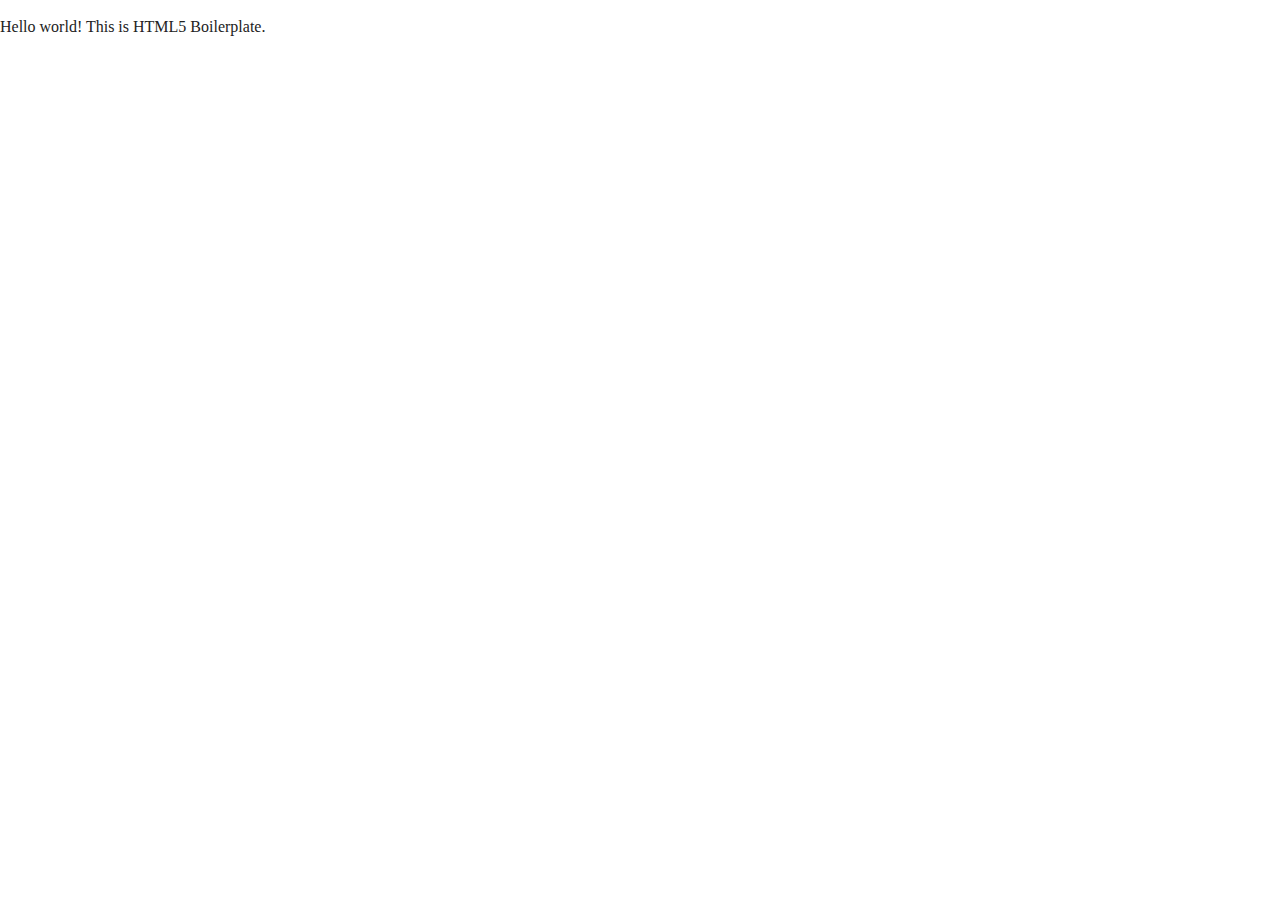
==== index.html @ 96f9c92c "Initial commit" ====
<!doctype html>
<html class="no-js" lang="">

<head>
  <meta charset="utf-8">
  <title></title>
  <meta name="description" content="">
  <meta name="viewport" content="width=device-width, initial-scale=1">

  <meta property="og:title" content="">
  <meta property="og:type" content="">
  <meta property="og:url" content="">
  <meta property="og:image" content="">

  <link rel="manifest" href="site.webmanifest">
  <link rel="apple-touch-icon" href="icon.png">
  <!-- Place favicon.ico in the root directory -->

  <link rel="stylesheet" href="css/normalize.css">
  <link rel="stylesheet" href="css/main.css">

  <meta name="theme-color" content="#fafafa">
</head>

<body>

  <!-- Add your site or application content here -->
  <p>Hello world! This is HTML5 Boilerplate.</p>
  <script src="js/vendor/modernizr-3.11.2.min.js"></script>
  <script src="js/plugins.js"></script>
  <script src="js/main.js"></script>

  <!-- Google Analytics: change UA-XXXXX-Y to be your site's ID. -->
  <script>
    window.ga = function () { ga.q.push(arguments) }; ga.q = []; ga.l = +new Date;
    ga('create', 'UA-XXXXX-Y', 'auto'); ga('set', 'anonymizeIp', true); ga('set', 'transport', 'beacon'); ga('send', 'pageview')
  </script>
  <script src="https://www.google-analytics.com/analytics.js" async></script>
</body>

</html>
---- css/main.css ----
/*! HTML5 Boilerplate v8.0.0 | MIT License | https://html5boilerplate.com/ */

/* main.css 2.1.0 | MIT License | https://github.com/h5bp/main.css#readme */
/*
 * What follows is the result of much research on cross-browser styling.
 * Credit left inline and big thanks to Nicolas Gallagher, Jonathan Neal,
 * Kroc Camen, and the H5BP dev community and team.
 */

/* ==========================================================================
   Base styles: opinionated defaults
   ========================================================================== */

html {
  color: #222;
  font-size: 1em;
  line-height: 1.4;
}

/*
 * Remove text-shadow in selection highlight:
 * https://twitter.com/miketaylr/status/12228805301
 *
 * Vendor-prefixed and regular ::selection selectors cannot be combined:
 * https://stackoverflow.com/a/16982510/7133471
 *
 * Customize the background color to match your design.
 */

::-moz-selection {
  background: #b3d4fc;
  text-shadow: none;
}

::selection {
  background: #b3d4fc;
  text-shadow: none;
}

/*
 * A better looking default horizontal rule
 */

hr {
  display: block;
  height: 1px;
  border: 0;
  border-top: 1px solid #ccc;
  margin: 1em 0;
  padding: 0;
}

/*
 * Remove the gap between audio, canvas, iframes,
 * images, videos and the bottom of their containers:
 * https://github.com/h5bp/html5-boilerplate/issues/440
 */

audio,
canvas,
iframe,
img,
svg,
video {
  vertical-align: middle;
}

/*
 * Remove default fieldset styles.
 */

fieldset {
  border: 0;
  margin: 0;
  padding: 0;
}

/*
 * Allow only vertical resizing of textareas.
 */

textarea {
  resize: vertical;
}

/* ==========================================================================
   Author's custom styles
   ========================================================================== */

/* ==========================================================================
   Helper classes
   ========================================================================== */

/*
 * Hide visually and from screen readers
 */

.hidden,
[hidden] {
  display: none !important;
}

/*
 * Hide only visually, but have it available for screen readers:
 * https://snook.ca/archives/html_and_css/hiding-content-for-accessibility
 *
 * 1. For long content, line feeds are not interpreted as spaces and small width
 *    causes content to wrap 1 word per line:
 *    https://medium.com/@jessebeach/beware-smushed-off-screen-accessible-text-5952a4c2cbfe
 */

.sr-only {
  border: 0;
  clip: rect(0, 0, 0, 0);
  height: 1px;
  margin: -1px;
  overflow: hidden;
  padding: 0;
  position: absolute;
  white-space: nowrap;
  width: 1px;
  /* 1 */
}

/*
 * Extends the .sr-only class to allow the element
 * to be focusable when navigated to via the keyboard:
 * https://www.drupal.org/node/897638
 */

.sr-only.focusable:active,
.sr-only.focusable:focus {
  clip: auto;
  height: auto;
  margin: 0;
  overflow: visible;
  position: static;
  white-space: inherit;
  width: auto;
}

/*
 * Hide visually and from screen readers, but maintain layout
 */

.invisible {
  visibility: hidden;
}

/*
 * Clearfix: contain floats
 *
 * For modern browsers
 * 1. The space content is one way to avoid an Opera bug when the
 *    `contenteditable` attribute is included anywhere else in the document.
 *    Otherwise it causes space to appear at the top and bottom of elements
 *    that receive the `clearfix` class.
 * 2. The use of `table` rather than `block` is only necessary if using
 *    `:before` to contain the top-margins of child elements.
 */

.clearfix::before,
.clearfix::after {
  content: " ";
  display: table;
}

.clearfix::after {
  clear: both;
}

/* ==========================================================================
   EXAMPLE Media Queries for Responsive Design.
   These examples override the primary ('mobile first') styles.
   Modify as content requires.
   ========================================================================== */

@media only screen and (min-width: 35em) {
  /* Style adjustments for viewports that meet the condition */
}

@media print,
  (-webkit-min-device-pixel-ratio: 1.25),
  (min-resolution: 1.25dppx),
  (min-resolution: 120dpi) {
  /* Style adjustments for high resolution devices */
}

/* ==========================================================================
   Print styles.
   Inlined to avoid the additional HTTP request:
   https://www.phpied.com/delay-loading-your-print-css/
   ========================================================================== */

@media print {
  *,
  *::before,
  *::after {
    background: #fff !important;
    color: #000 !important;
    /* Black prints faster */
    box-shadow: none !important;
    text-shadow: none !important;
  }

  a,
  a:visited {
    text-decoration: underline;
  }

  a[href]::after {
    content: " (" attr(href) ")";
  }

  abbr[title]::after {
    content: " (" attr(title) ")";
  }

  /*
   * Don't show links that are fragment identifiers,
   * or use the `javascript:` pseudo protocol
   */
  a[href^="#"]::after,
  a[href^="javascript:"]::after {
    content: "";
  }

  pre {
    white-space: pre-wrap !important;
  }

  pre,
  blockquote {
    border: 1px solid #999;
    page-break-inside: avoid;
  }

  /*
   * Printing Tables:
   * https://web.archive.org/web/20180815150934/http://css-discuss.incutio.com/wiki/Printing_Tables
   */
  thead {
    display: table-header-group;
  }

  tr,
  img {
    page-break-inside: avoid;
  }

  p,
  h2,
  h3 {
    orphans: 3;
    widows: 3;
  }

  h2,
  h3 {
    page-break-after: avoid;
  }
}
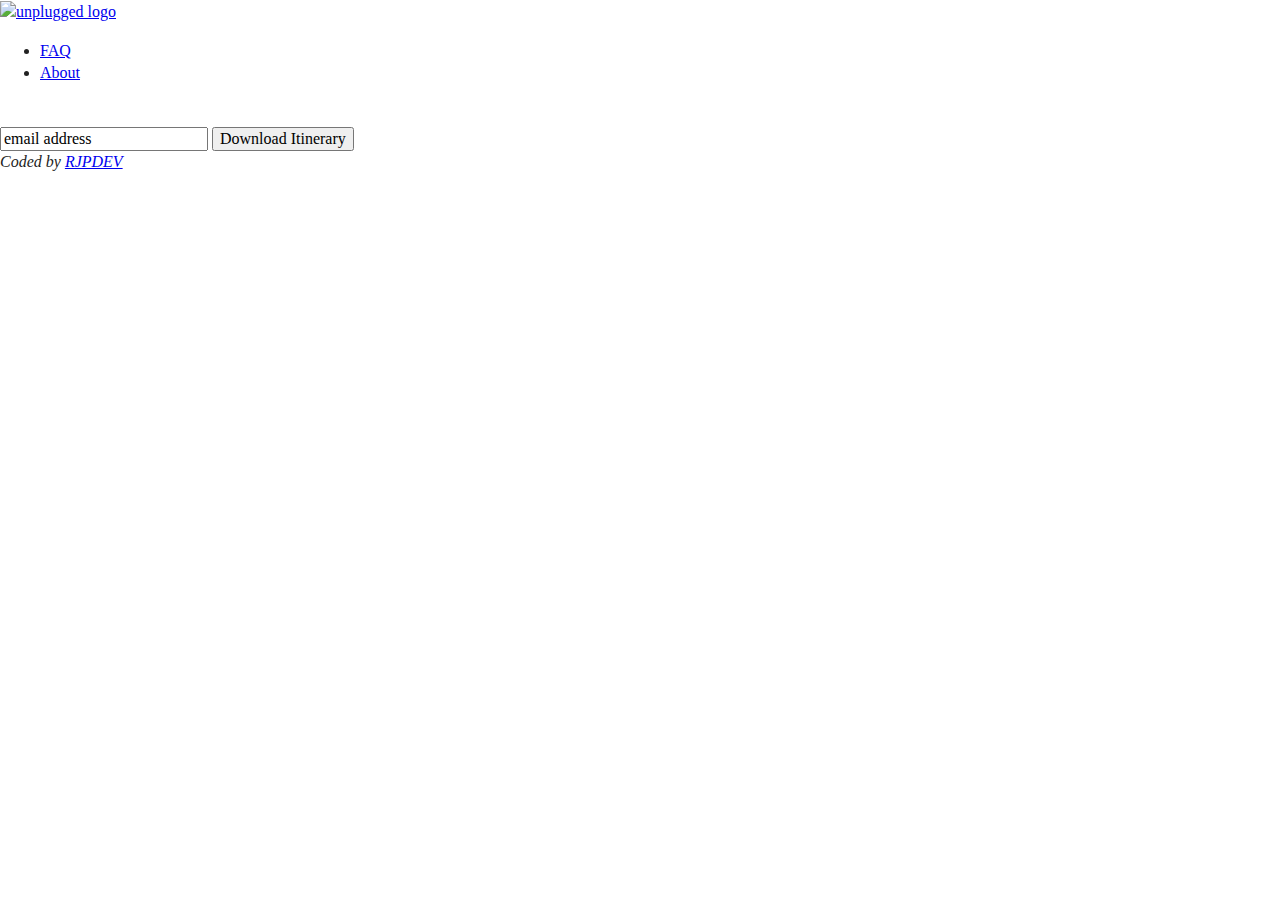
==== commit bd7a05fd: "Added header and footer to index.html files" ====
--- a/index.html
+++ b/index.html
@@ -3,7 +3,7 @@
 
 <head>
   <meta charset="utf-8">
-  <title></title>
+  <title>Unplugged | RJPDEV</title>
   <meta name="description" content="">
   <meta name="viewport" content="width=device-width, initial-scale=1">
 
@@ -24,8 +24,65 @@
 
 <body>
 
-  <!-- Add your site or application content here -->
-  <p>Hello world! This is HTML5 Boilerplate.</p>
+<!-- HEADER -->
+<header>
+    <div class="content-wrapper">
+        <a href="#"><img src="" alt="unplugged logo"></a>
+        <div class="header-divider"></div>
+        <nav>
+             <ul>
+                 <li><a href="faq/index.html" target="_blank">FAQ</a></li>
+                 <li><a href="about/index.html" target="_blank">About</a></li>
+             </ul>
+        </nav>
+    </div>
+</header>
+
+<!--MAIN CONTENT-->
+
+<section>
+  <h2></h2>
+  <img src="" alt="">
+
+  <div class="signup-form">
+    <input type="text" name="name" value="email address">
+    <input type="button" value="Download Itinerary">
+  </div>
+
+</section>
+
+
+
+
+
+<!-- FOOTER -->
+  <footer>
+      <div class="content-wrapper">
+          <div class="footer-content">
+            <div class="contact">
+                <address>
+                  Coded by <a href="mailto:rprnc082@gmail.com">RJPDEV</a>
+                </address>
+            </div>  
+            <div class="social">
+                  <div class="social-icons">
+                      <p><a href="https://github.com/rprnc" target="_blank"></a></p>
+                      <p><a href="https://www.linkedin.com/in/rob-prince-9221981b6/" target="_blank"></a></p>
+                      <!-- other social links here --> 
+                  </div>
+            </div>
+              
+          </div> <!-- footer content ends --> 
+      </div> <!--footer content-wrapper ends-->
+      
+      <div class="copyright"> 
+      </div> 
+  </footer>
+
+
+
+
+
   <script src="js/vendor/modernizr-3.11.2.min.js"></script>
   <script src="js/plugins.js"></script>
   <script src="js/main.js"></script>
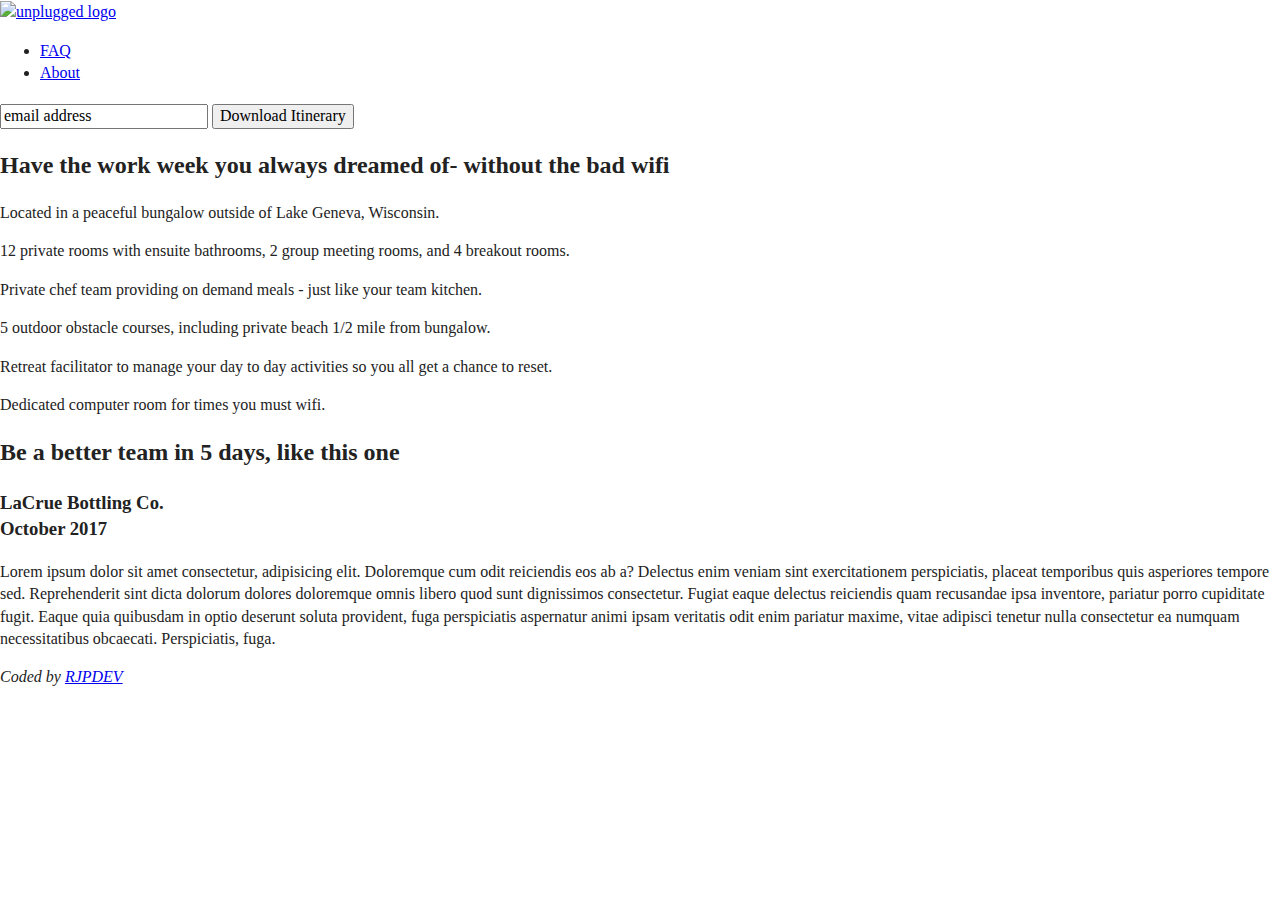
==== commit 1a88ed9d: "homepage html coded" ====
--- a/index.html
+++ b/index.html
@@ -40,20 +40,56 @@
 
 <!--MAIN CONTENT-->
 
-<section>
-  <h2></h2>
-  <img src="" alt="">
+  <section class="hero-area">
+    <h2></h2>
+  </section>
 
-  <div class="signup-form">
-    <input type="text" name="name" value="email address">
-    <input type="button" value="Download Itinerary">
-  </div>
+  <aside class="form">
+      <input type="text" name="name" value="email address">
+      <input class="form-description" type="button" value="Download Itinerary">
+  </aside>
 
-</section>
+  <h2>Have the work week you always dreamed of- without the bad wifi</h2>
 
+  <section class="features">
+      <div class="content-wrapper">
+          <article class="features-item">
+              <p class="fontawesome-icon"></p>
+              <p class="features-item-description">Located in a peaceful bungalow outside of Lake Geneva, Wisconsin.</p>
+          </article>
+          <article class="features-item">
+              <p class="fontawesome-icon"></p>
+              <p class="features-item-description">12 private rooms with ensuite bathrooms, 2 group meeting rooms, and 4 breakout rooms.</p>
+          </article>
+          <article class="features-item">
+              <p class="fontawesome-icon"></p>
+              <p class="features-item-description">Private chef team providing on demand meals - just like your team kitchen.</p>
+          </article>
+          <article class="features-item">
+              <p class="fontawesome-icon"></p>
+              <p class="features-item-description">5 outdoor obstacle courses, including private beach 1/2 mile from bungalow.</p>
+          </article>
+          <article class="features-item">
+              <p class="fontawesome-icon"></p>
+              <p class="features-item-description">Retreat facilitator to manage your day to day activities so you all get a chance to reset.</p>
+          </article>
+          <article class="features-item">
+              <p class="fontawesome-icon"></p>
+              <p class="features-item-description">Dedicated computer room for times you must wifi.</p>
+          </article>
+      </div>
+  </section>
 
+  <h2>Be a better team in 5 days, like this one</h2>
 
-
+  <section class="reviews">
+      <div class="content-wrapper">
+          <article>
+              <h3 class="review-item-heading">LaCrue Bottling Co.<br>October 2017</h3>
+                  <p class="review-item-description">Lorem ipsum dolor sit amet consectetur, adipisicing elit. Doloremque cum odit reiciendis eos ab a? Delectus enim veniam sint exercitationem perspiciatis, placeat temporibus quis asperiores tempore sed. Reprehenderit sint dicta dolorum dolores doloremque omnis libero quod sunt dignissimos consectetur. Fugiat eaque delectus reiciendis quam recusandae ipsa inventore, pariatur porro cupiditate fugit. Eaque quia quibusdam in optio deserunt soluta provident, fuga perspiciatis aspernatur animi ipsam veritatis odit enim pariatur maxime, vitae adipisci tenetur nulla consectetur ea numquam necessitatibus obcaecati. Perspiciatis, fuga.</p>
+          </article>
+      </div>
+  </section>
 
 <!-- FOOTER -->
   <footer>
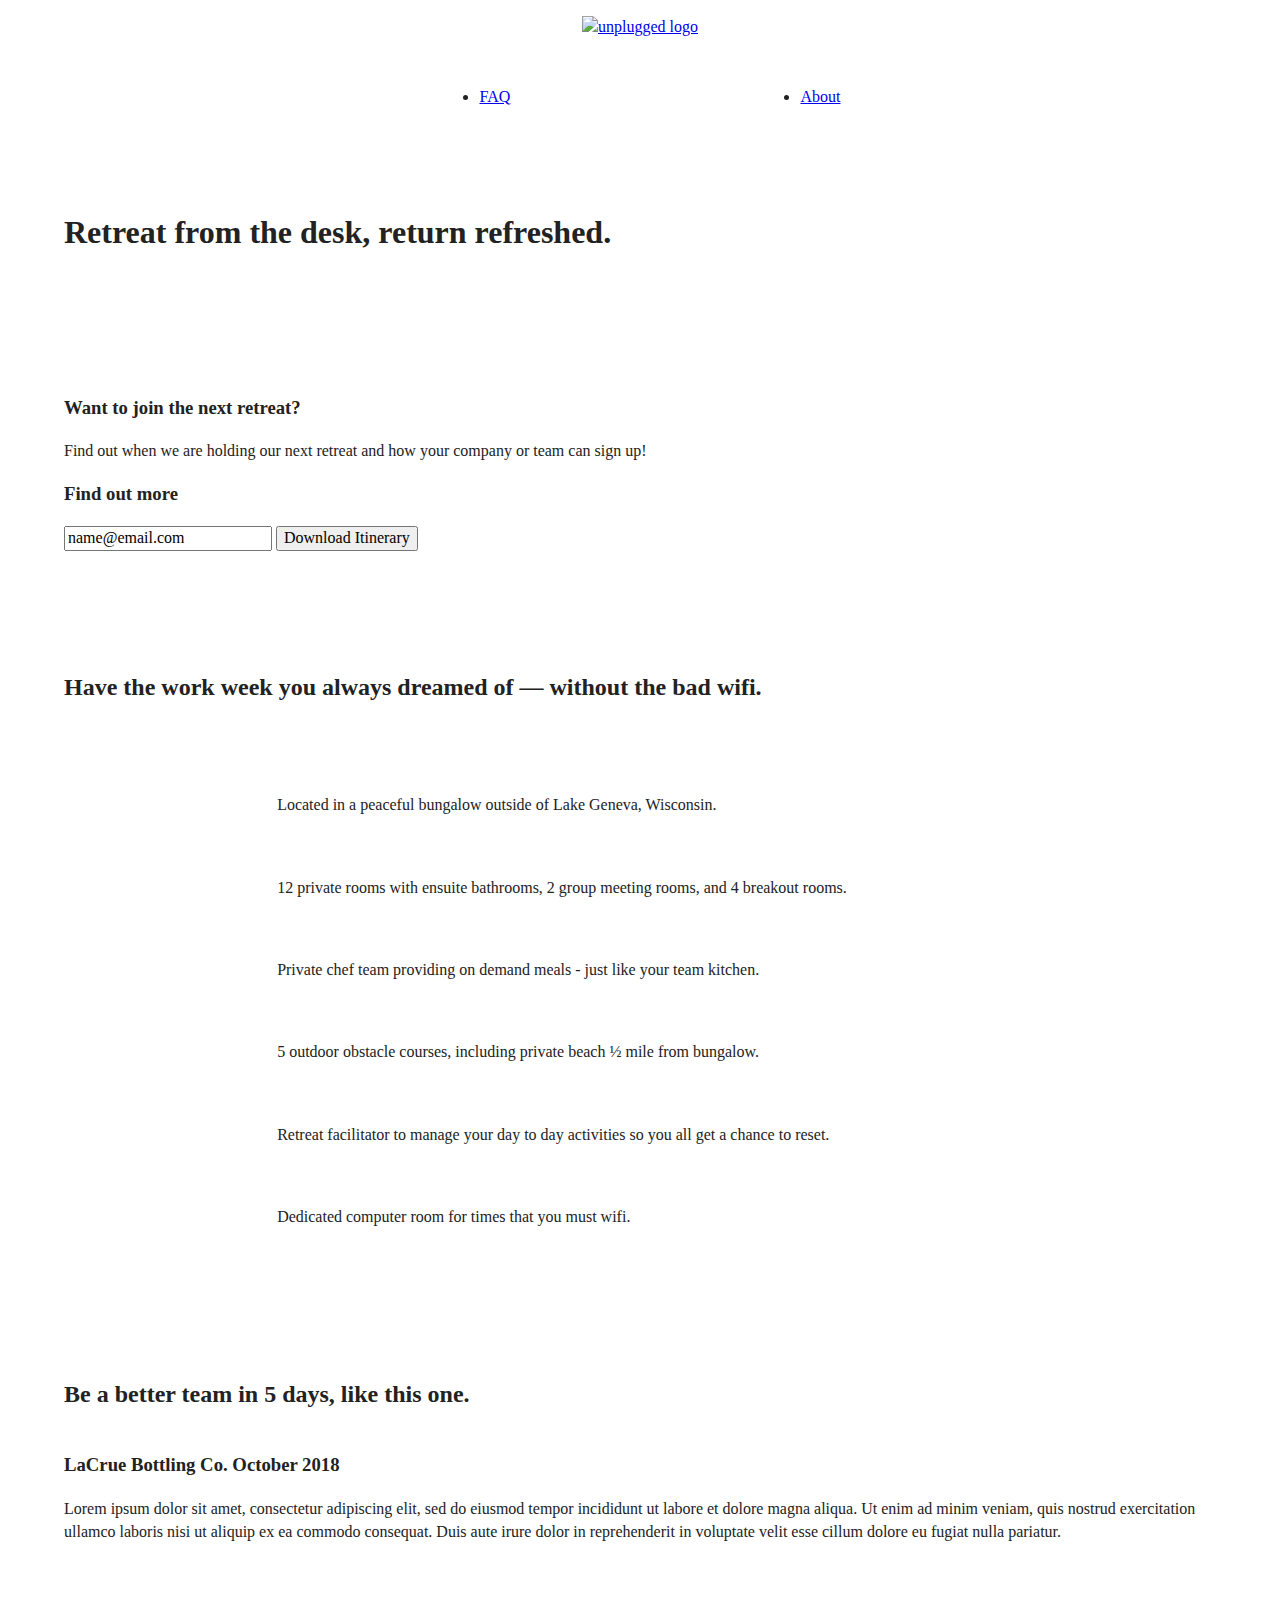
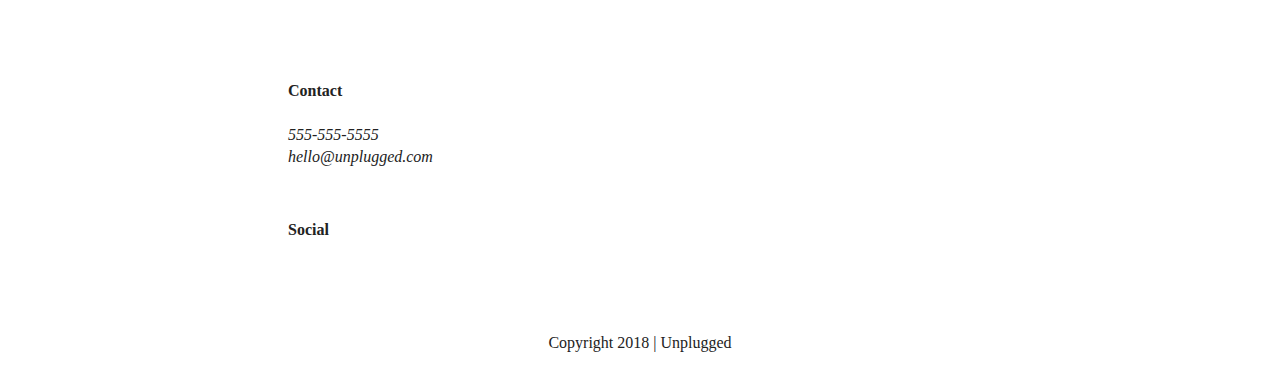
==== commit 3f4a8a25: "html and css done" ====
--- a/index.html
+++ b/index.html
@@ -3,14 +3,10 @@
 
 <head>
   <meta charset="utf-8">
-  <title>Unplugged | RJPDEV</title>
+  <meta http-equiv="x-ua-compatible" content="ie=edge">
+  <title>Unplugged Retreat</title>
   <meta name="description" content="">
-  <meta name="viewport" content="width=device-width, initial-scale=1">
-
-  <meta property="og:title" content="">
-  <meta property="og:type" content="">
-  <meta property="og:url" content="">
-  <meta property="og:image" content="">
+  <meta name="viewport" content="width=device-width, initial-scale=1, shrink-to-fit=no">
 
   <link rel="manifest" href="site.webmanifest">
   <link rel="apple-touch-icon" href="icon.png">
@@ -18,117 +14,178 @@
 
   <link rel="stylesheet" href="css/normalize.css">
   <link rel="stylesheet" href="css/main.css">
-
-  <meta name="theme-color" content="#fafafa">
 </head>
 
 <body>
+  <!--[if lte IE 9]>
+    <p class="browserupgrade">You are using an <strong>outdated</strong> browser. Please <a href="https://browsehappy.com/">upgrade your browser</a> to improve your experience and security.</p>
+  <![endif]-->
 
-<!-- HEADER -->
-<header>
+  <!-- Add your site or application content here -->
+  <header>
     <div class="content-wrapper">
-        <a href="#"><img src="" alt="unplugged logo"></a>
-        <div class="header-divider"></div>
-        <nav>
-             <ul>
-                 <li><a href="faq/index.html" target="_blank">FAQ</a></li>
-                 <li><a href="about/index.html" target="_blank">About</a></li>
-             </ul>
-        </nav>
+      <a href="#">
+        <img src="" alt="unplugged logo">
+      </a>
+      <div class="header-divider"></div>
+      <nav>
+        <ul>
+          <li><a href="faq/index.html" target="_blank">FAQ</a></li>
+          <li><a href="about/index.html" target="_blank">About</a></li>
+        </ul>
+      </nav>
     </div>
-</header>
+  </header>
 
-<!--MAIN CONTENT-->
+  <main>
 
-  <section class="hero-area">
-    <h2></h2>
-  </section>
+    <section class="hero-area">
+      <div class="content-wrapper">
+        <h1>Retreat from the desk, return refreshed.</h1>
+      </div>
+    </section>
 
-  <aside class="form">
-      <input type="text" name="name" value="email address">
-      <input class="form-description" type="button" value="Download Itinerary">
-  </aside>
+    <aside>
+      <div class="content-wrapper">
+        <div class="form-description">
+          <h3>Want to join the next retreat?</h3>
+          <p>
+            Find out when we are holding our next retreat and how your company or team can sign up!
+          </p>
+        </div>
+        <div class="form">
+          <h3>Find out more</h3>
+          <input type="text" name="name" value="name@email.com">
+          <input type="button" value="Download Itinerary">
+        </div>
+      </div> <!-- aside content wrapper ends -->
+    </aside>
 
-  <h2>Have the work week you always dreamed of- without the bad wifi</h2>
+    <section class="features">
+      <div class="content-wrapper">
+        <h2>Have the work week you always dreamed of — without the bad wifi.</h2>
+        <div class="features-items">
+          <article>
+            <p class="fontawesome-icon">
+            </p>
+            <p class="features-item-description">
+              Located in a peaceful bungalow outside of Lake Geneva, Wisconsin.
+            </p>
+          </article>
+          <article>
+            <p class="fontawesome-icon">
+            </p>
+            <p class="features-item-description">
+              12 private rooms with ensuite bathrooms, 2 group meeting rooms, and 4 breakout rooms.
+            </p>
+          </article>
+          <article>
+            <p class="fontawesome-icon">
+            </p>
+            <p class="features-item-description">
+              Private chef team providing on demand meals - just like your team kitchen.
+            </p>
+          </article>
+          <article>
+            <p class="fontawesome-icon">
+            </p>
+            <p class="features-item-description">
+              5 outdoor obstacle courses, including private beach ½ mile from bungalow.
+            </p>
+          </article>
+          <article>
+            <p class="fontawesome-icon">
+            </p>
+            <p class="features-item-description">
+              Retreat facilitator to manage your day to day activities so you all get a chance to reset.
+            </p>
+          </article>
+          <article>
+            <p class="fontawesome-icon">
+            </p>
+            <p class="features-item-description">
+              Dedicated computer room for times that you must wifi.
+            </p>
+          </article>
+        </div>
+      </div>
+    </section>
 
-  <section class="features">
+    <section class="reviews">
       <div class="content-wrapper">
-          <article class="features-item">
-              <p class="fontawesome-icon"></p>
-              <p class="features-item-description">Located in a peaceful bungalow outside of Lake Geneva, Wisconsin.</p>
-          </article>
-          <article class="features-item">
-              <p class="fontawesome-icon"></p>
-              <p class="features-item-description">12 private rooms with ensuite bathrooms, 2 group meeting rooms, and 4 breakout rooms.</p>
-          </article>
-          <article class="features-item">
-              <p class="fontawesome-icon"></p>
-              <p class="features-item-description">Private chef team providing on demand meals - just like your team kitchen.</p>
-          </article>
-          <article class="features-item">
-              <p class="fontawesome-icon"></p>
-              <p class="features-item-description">5 outdoor obstacle courses, including private beach 1/2 mile from bungalow.</p>
-          </article>
-          <article class="features-item">
-              <p class="fontawesome-icon"></p>
-              <p class="features-item-description">Retreat facilitator to manage your day to day activities so you all get a chance to reset.</p>
-          </article>
-          <article class="features-item">
-              <p class="fontawesome-icon"></p>
-              <p class="features-item-description">Dedicated computer room for times you must wifi.</p>
-          </article>
+        <h2>Be a better team in 5 days, like this one.</h2>
+        <article>
+          <div>
+            <h3>LaCrue Bottling Co. October 2018</h3>
+            <p>
+              Lorem ipsum dolor sit amet, consectetur adipiscing elit, sed do eiusmod tempor incididunt ut labore et
+              dolore magna aliqua. Ut enim ad minim veniam, quis nostrud exercitation ullamco laboris nisi ut aliquip
+              ex ea commodo consequat. Duis aute irure dolor in reprehenderit in voluptate velit esse cillum dolore eu
+              fugiat nulla pariatur.
+            </p>
+          </div>
+        </article>
       </div>
-  </section>
+    </section>
 
-  <h2>Be a better team in 5 days, like this one</h2>
+  </main> <!-- main wrapper -->
 
-  <section class="reviews">
-      <div class="content-wrapper">
-          <article>
-              <h3 class="review-item-heading">LaCrue Bottling Co.<br>October 2017</h3>
-                  <p class="review-item-description">Lorem ipsum dolor sit amet consectetur, adipisicing elit. Doloremque cum odit reiciendis eos ab a? Delectus enim veniam sint exercitationem perspiciatis, placeat temporibus quis asperiores tempore sed. Reprehenderit sint dicta dolorum dolores doloremque omnis libero quod sunt dignissimos consectetur. Fugiat eaque delectus reiciendis quam recusandae ipsa inventore, pariatur porro cupiditate fugit. Eaque quia quibusdam in optio deserunt soluta provident, fuga perspiciatis aspernatur animi ipsam veritatis odit enim pariatur maxime, vitae adipisci tenetur nulla consectetur ea numquam necessitatibus obcaecati. Perspiciatis, fuga.</p>
-          </article>
-      </div>
-  </section>
-
-<!-- FOOTER -->
   <footer>
-      <div class="content-wrapper">
-          <div class="footer-content">
-            <div class="contact">
-                <address>
-                  Coded by <a href="mailto:rprnc082@gmail.com">RJPDEV</a>
-                </address>
-            </div>  
-            <div class="social">
-                  <div class="social-icons">
-                      <p><a href="https://github.com/rprnc" target="_blank"></a></p>
-                      <p><a href="https://www.linkedin.com/in/rob-prince-9221981b6/" target="_blank"></a></p>
-                      <!-- other social links here --> 
-                  </div>
-            </div>
-              
-          </div> <!-- footer content ends --> 
-      </div> <!--footer content-wrapper ends-->
-      
-      <div class="copyright"> 
-      </div> 
+    <div class="content-wrapper">
+      <div class="footer-content">
+        <div class="contact">
+          <h4>Contact</h4>
+          <address>
+            <p>
+              555-555-5555<br>
+              hello@unplugged.com
+            </p>
+          </address>
+        </div>
+        <div class="social">
+          <h4>Social</h4>
+          <div class="social-icons">
+            <p>
+              <a href="https://www.facebook.com/Skillcrush/" target="_blank"></a>
+            </p>
+            <p>
+              <a href="https://twitter.com/Skillcrush" target="_blank"></a>
+            </p>
+            <p>
+              <a href="https://www.instagram.com/skillcrush/" target="_blank"></a>
+            </p>
+          </div>
+        </div>
+      </div> <!-- footer content ends -->
+    </div>
+    <!--footer content-wrapper ends-->
+    <div class="copyright">
+      <p>Copyright 2018 | Unplugged</p>
+    </div>
   </footer>
 
+  <script src="js/vendor/modernizr-3.6.0.min.js"></script>
+  <script src="https://code.jquery.com/jquery-3.3.1.min.js" integrity="sha256-FgpCb/KJQlLNfOu91ta32o/NMZxltwRo8QtmkMRdAu8="
+    crossorigin="anonymous"></script>
+  <script>
+    window.jQuery || document.write('<script src="js/vendor/jquery-3.3.1.min.js"><\/script>')
 
-
-
-
-  <script src="js/vendor/modernizr-3.11.2.min.js"></script>
+  </script>
   <script src="js/plugins.js"></script>
   <script src="js/main.js"></script>
 
   <!-- Google Analytics: change UA-XXXXX-Y to be your site's ID. -->
   <script>
-    window.ga = function () { ga.q.push(arguments) }; ga.q = []; ga.l = +new Date;
-    ga('create', 'UA-XXXXX-Y', 'auto'); ga('set', 'anonymizeIp', true); ga('set', 'transport', 'beacon'); ga('send', 'pageview')
+    window.ga = function () {
+      ga.q.push(arguments)
+    };
+    ga.q = [];
+    ga.l = +new Date;
+    ga('create', 'UA-XXXXX-Y', 'auto');
+    ga('send', 'pageview')
+
   </script>
-  <script src="https://www.google-analytics.com/analytics.js" async></script>
+  <script src="https://www.google-analytics.com/analytics.js" async defer></script>
 </body>
 
 </html>
--- a/css/main.css
+++ b/css/main.css
@@ -86,6 +86,197 @@
 /* ==========================================================================
    Author's custom styles
    ========================================================================== */
+.content-wrapper {
+    width: 90%;
+    margin: 50px 0;
+}
+ 
+   /* -------------------- Base Header - Footer Styles -------------------- */
+header,
+footer {
+    display: flex;
+    justify-content: center;
+    align-items: center;
+    flex-flow: row wrap;
+}
+
+header {
+    padding: 15px 0;
+}
+
+header .content-wrapper {
+    display: flex;
+    justify-content: center;
+    align-items: center;
+    flex-flow: row wrap;
+    margin: 0;    
+}
+
+.header-divider {
+    width: 100%;
+    height: 1px;
+    margin: 10px 0 20px 0;
+}
+
+header nav {
+    display: flex;
+    justify-content: center;
+    align-items: center;
+    flex-flow: row wrap;
+    width: 60%;    
+}
+
+header nav ul {
+    display: flex;
+    justify-content: space-around;
+    width: 100%;    
+}
+
+footer {
+  flex-direction: column;
+}
+
+footer p {
+  margin: 0;
+}
+
+footer .content-wrapper {
+  width: 55%;
+  margin: 50px 0;
+}
+
+footer .contact {
+  margin-bottom: 50px;
+}
+
+footer .social-icons {
+  display: flex;
+  justify-content: space-around;
+  align-items: center;
+}
+
+footer .social-icons p {
+  display: flex;
+  justify-content: center;
+  align-items: center;
+}
+
+footer .copyright {
+  margin: 20px 0;
+}
+
+/* -------------------- Mobile Styles - Homepage -------------------- */
+
+/* Hero Area */
+
+.hero-area {
+  display: flex;
+  justify-content: center;
+  flex-flow: row wrap;
+}
+
+/* Aside */
+
+aside {
+  display: flex;
+  justify-content: center;
+  align-items: center;
+  flex-flow: row wrap;
+}
+
+/* Features */
+
+.features {
+  display: flex;
+  justify-content: center;
+  flex-flow: row wrap;
+}
+
+.features h2 {
+  margin-bottom: 60px;
+}
+
+.features article {
+  width: 63%;
+  margin: 30px 0;
+}
+
+.features .features-items {
+  display: flex;
+  justify-content: center;
+  align-items: center;
+  flex-flow: row wrap;
+}
+
+.features p {
+  margin: 0;
+}
+
+/* Reviews */
+
+.reviews {
+  display: flex;
+  justify-content: center;
+  flex-flow: row wrap;
+}
+
+.reviews h2 {
+  margin-bottom: 40px;
+}
+
+.reviews h3 {
+  width: 55%;
+  margin: 20px 0;
+}
+
+/* ==========================================================================
+   About Page
+   ========================================================================== */
+
+.mission {
+  display: flex;
+  justify-content: center;
+  align-items: center;
+  flex-flow: row wrap;
+}
+
+.contact-section {
+  display: flex;
+  justify-content: center;
+  align-items: center;
+  flex-flow: row wrap;
+}
+
+.contact-content p {
+  margin: 0;
+}
+
+/* ==========================================================================
+   FAQ Page
+   ========================================================================== */
+
+.faq {
+  display: flex;
+  justify-content: center;
+  align-items: center;
+  flex-flow: row wrap;
+}
+
+.faq .content-wrapper {
+  margin: 50px 0 0 0;
+  display: flex;
+  justify-content: center;
+  align-items: center;
+  flex-flow: row wrap;
+}
+
+.faq h2 {
+  margin-bottom: 40px;
+}
+
+.faq-content {
+  margin-bottom: 50px;
+}
 
 /* ==========================================================================
    Helper classes
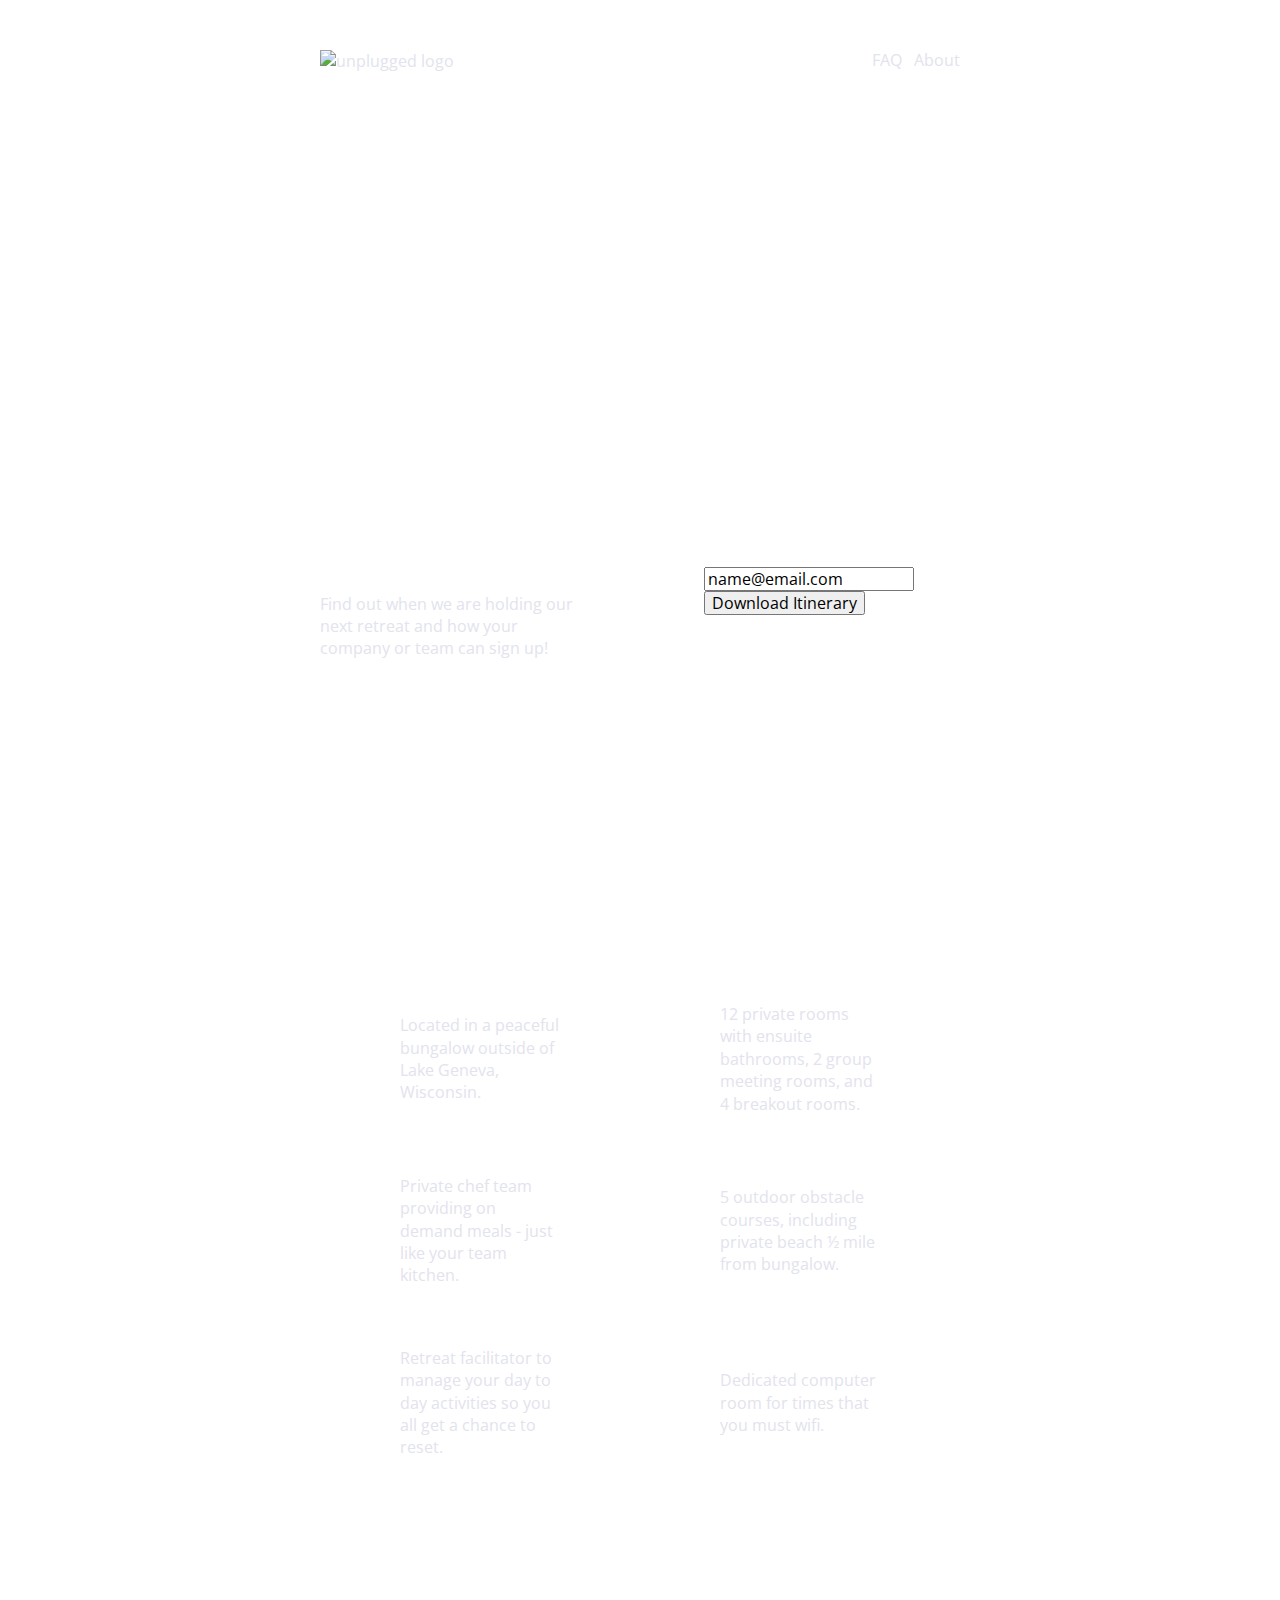
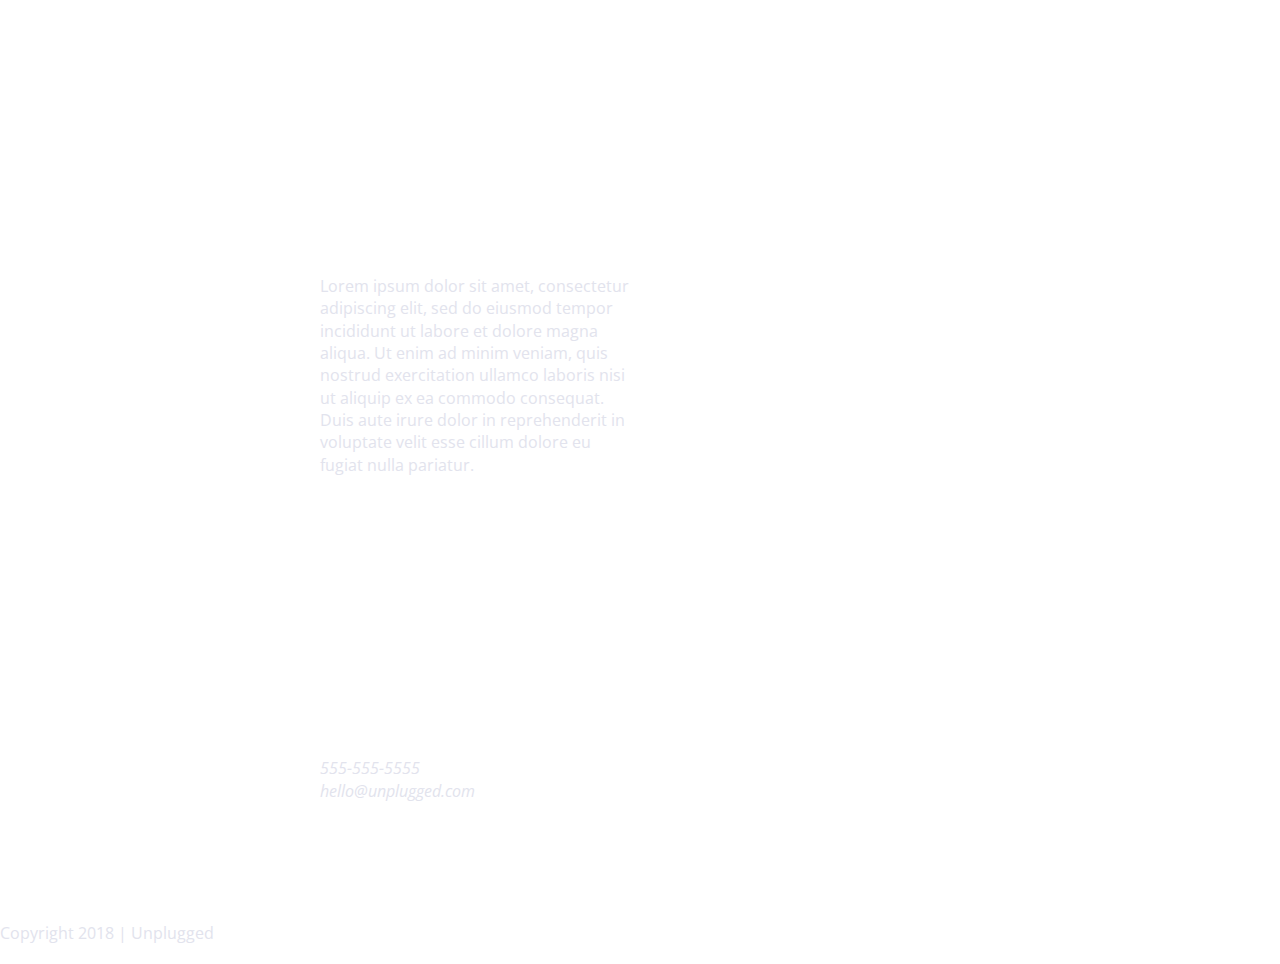
==== commit 4490eef2: "Added base styles" ====
--- a/index.html
+++ b/index.html
@@ -12,6 +12,9 @@
   <link rel="apple-touch-icon" href="icon.png">
   <!-- Place favicon.ico in the root directory -->
 
+  <!-- Google Fonts -->
+  <link href="https://fonts.googleapis.com/css?family=Open+Sans:400,700|Poppins:500,700" rel="stylesheet">
+  
   <link rel="stylesheet" href="css/normalize.css">
   <link rel="stylesheet" href="css/main.css">
 </head>
--- a/css/main.css
+++ b/css/main.css
@@ -86,12 +86,74 @@
 /* ==========================================================================
    Author's custom styles
    ========================================================================== */
+
+   /* General Styles */
+ 
+html {
+  font-size: 16px;
+}
+ 
+body {
+    font-family: 'Open Sans', sans-serif;
+    font-size: 1em;
+}
+ 
+ul, 
+ol {
+    list-style: none;
+    color: #e2e3ed;
+}
+ 
+a {
+  color: #e2e3ed;
+  text-decoration: none;
+}
+
+h1 {
+  color: #ffffff;
+}
+ 
+h2 {
+  font-family: 'Poppins', sans-serif;
+  color: #ffffff;
+}
+ 
+h3, 
+h4 {
+  font-family: 'Poppins', sans-serif;
+  color: #ffffff;
+}
+ 
+p {
+  color: #e2e3ed;
+}
+ 
+img {
+ 
+}
+ 
+figure {
+ 
+}
+ 
+address {
+  color: #e2e3ed;
+}
+ 
+.content-wrapper {
+ 
+}
+
+/* -------------------- Base Styles -------------------- */
+
 .content-wrapper {
     width: 90%;
     margin: 50px 0;
 }
- 
-   /* -------------------- Base Header - Footer Styles -------------------- */
+
+
+/* -------------------- Base Header - Footer Styles -------------------- */
+
 header,
 footer {
     display: flex;
@@ -366,15 +428,141 @@
    Modify as content requires.
    ========================================================================== */
 
-@media only screen and (min-width: 35em) {
-  /* Style adjustments for viewports that meet the condition */
-}
-
-@media print,
-  (-webkit-min-device-pixel-ratio: 1.25),
-  (min-resolution: 1.25dppx),
-  (min-resolution: 120dpi) {
-  /* Style adjustments for high resolution devices */
+@media only screen and (min-width: 768px) {
+      /* General styles */
+      .content-wrapper {
+        max-width: 640px;
+        margin: 100px 0;
+    }
+ 
+    /* Header */
+ 
+    header {
+      justify-content: space-around;
+      padding: 33px 0;
+    }
+ 
+    header .content-wrapper {
+        width: 100%;
+        justify-content: space-between;
+    }
+ 
+    header nav {
+        width: 20%;
+    }
+ 
+    header nav ul {
+        justify-content: space-between;
+    }
+ 
+    .header-divider {
+        display: none;
+    }
+ 
+    /* Hero Area */
+ 
+    /* Aside */
+    aside .content-wrapper {
+        margin: 50px 0;
+        display: flex;
+        justify-content: space-between;
+        flex-flow: row wrap;
+    }
+ 
+    aside .content-wrapper .form-description,
+    aside .content-wrapper .form {        
+        width: 40%;        
+        margin: 0;
+    }
+ 
+    /* Features */
+ 
+    .features article {
+        display: flex;
+        justify-content: center;
+        align-items: center;
+        flex-flow: column wrap;
+        flex-basis: 50%;
+    }
+ 
+    .features .features-item-description {
+        width: 50%;
+    }
+ 
+    /* Reviews */
+    .reviews article {
+        display: flex;
+        justify-content: space-between;
+    }
+    
+    .reviews article div {
+        width: 49%;        
+    }
+ 
+    /* Footer */
+    footer .content-wrapper {
+        width: 65%;
+        margin: 100px 0;
+    }
+    
+    .footer-content {
+        display: flex;
+        justify-content: space-between;
+        align-items: center;
+    }
+ 
+    footer .contact {
+        margin-bottom: 0;
+    }
+ 
+    footer .copyright {
+        width: 100%;
+    }
+
+
+/* ==========================================================================
+   About Page
+   ========================================================================== */
+ 
+   .mission-content {
+    display: flex;
+    justify-content: space-between;
+    align-items: center;
+    padding-top: 20px;
+}
+
+.mission-content p {
+    width: 45%;
+}
+
+.contact-section .content-wrapper h2 {
+    width: 80%;
+}
+
+.contact-content {
+    display: flex;
+    justify-content: space-between;
+    align-items: flex-start;
+}
+
+/* ==========================================================================
+   FAQ Page
+   ========================================================================== */
+   .faq .content-wrapper {
+    justify-content: space-between;
+}
+
+.faq-content {
+    flex-basis: 45%;
+}
+
+.faq h2 {
+    width: 100%;
+}
+}
+
+@media only screen and (min-width: 1200px) {
+  /*Desktop styles here*/
 }
 
 /* ==========================================================================
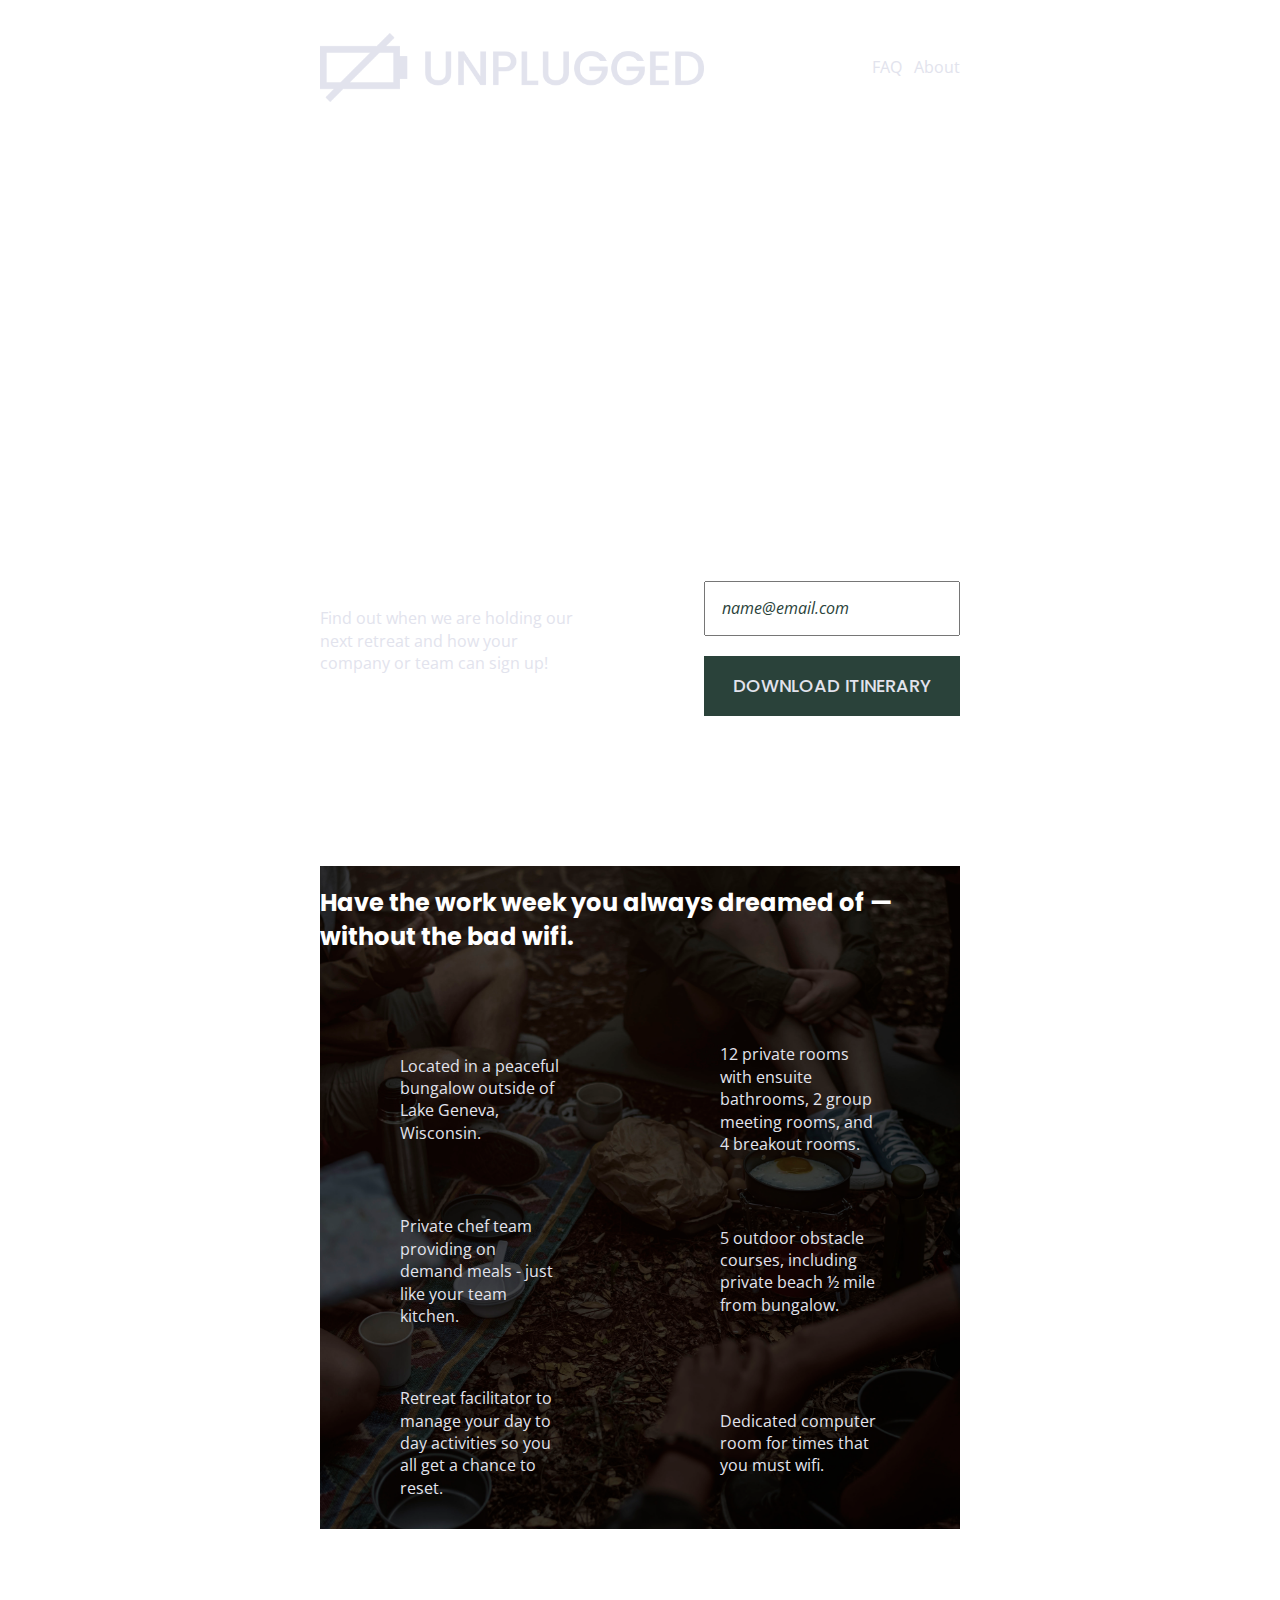
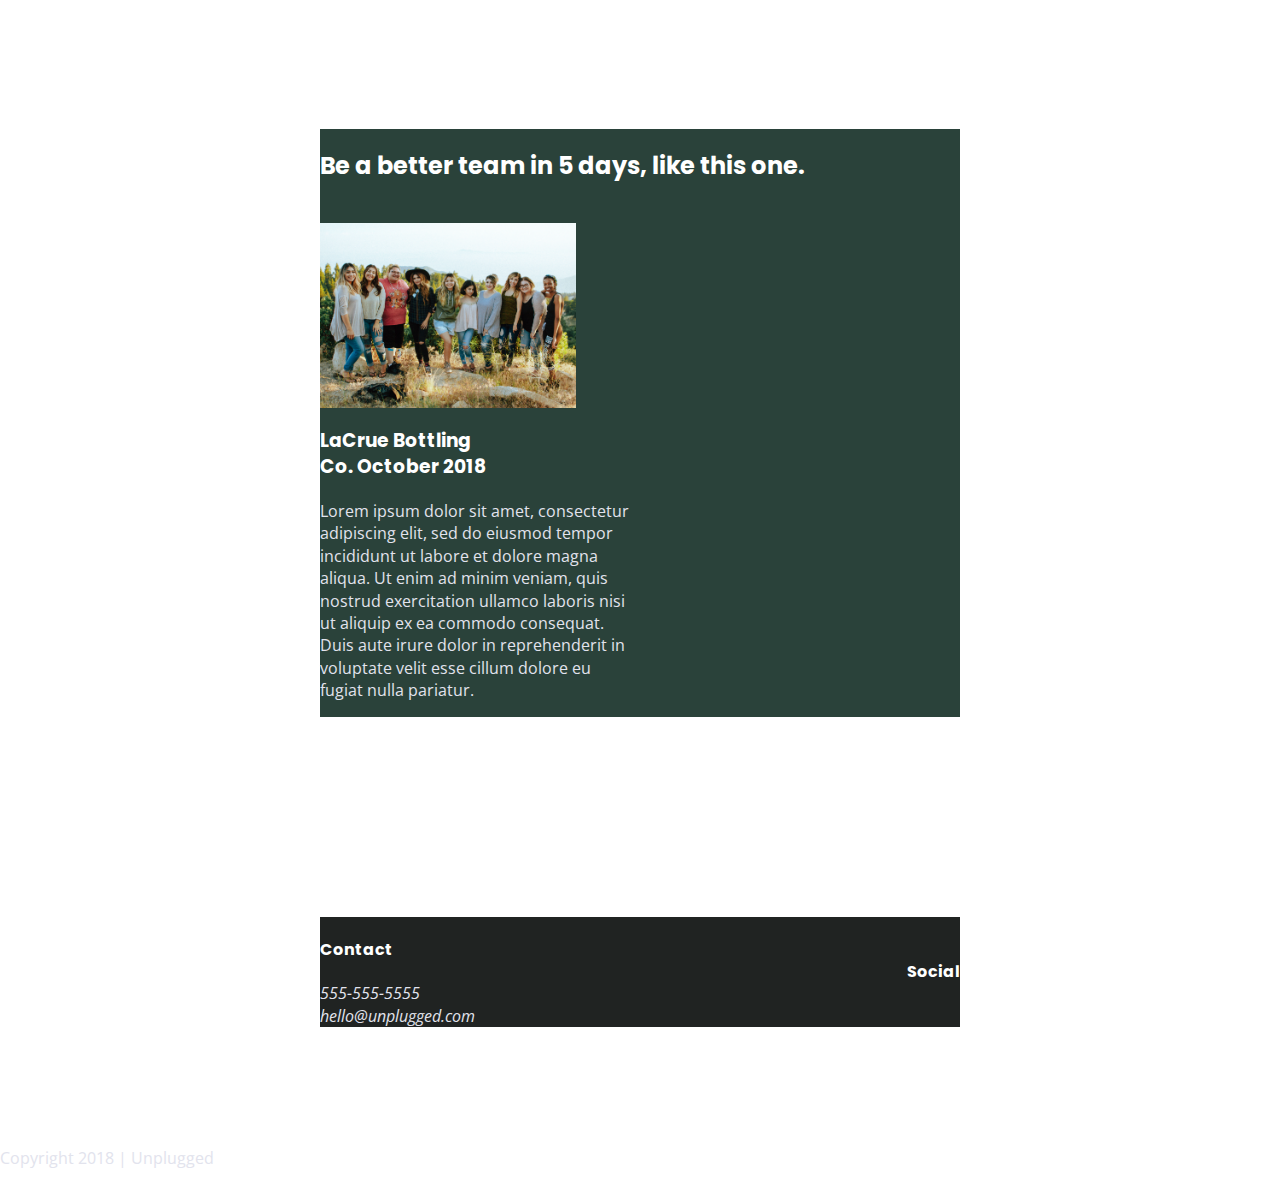
==== commit 9714f7af: "Added images and map" ====
--- a/index.html
+++ b/index.html
@@ -27,41 +27,41 @@
   <!-- Add your site or application content here -->
   <header>
     <div class="content-wrapper">
-      <a href="#">
-        <img src="" alt="unplugged logo">
-      </a>
+      <figure>
+          <a href="#">
+              <img src="img/unpluggedlogo.png" alt="unplugged logo">
+          </a>
+      </figure>
       <div class="header-divider"></div>
-      <nav>
-        <ul>
-          <li><a href="faq/index.html" target="_blank">FAQ</a></li>
-          <li><a href="about/index.html" target="_blank">About</a></li>
-        </ul>
-      </nav>
-    </div>
+          <nav>
+              <ul>
+                  <li><a href="faq/index.html" target="_blank">FAQ</a></li>
+                  <li><a href="about/index.html" target="_blank">About</a></li>
+              </ul>
+          </nav>
+      </div>
   </header>
 
   <main>
 
     <section class="hero-area">
-      <div class="content-wrapper">
-        <h1>Retreat from the desk, return refreshed.</h1>
-      </div>
+        <div class="content-wrapper">
+            <h1>Retreat from the desk, return refreshed.</h1>
+        </div>
     </section>
 
     <aside>
-      <div class="content-wrapper">
-        <div class="form-description">
-          <h3>Want to join the next retreat?</h3>
-          <p>
-            Find out when we are holding our next retreat and how your company or team can sign up!
-          </p>
-        </div>
-        <div class="form">
-          <h3>Find out more</h3>
-          <input type="text" name="name" value="name@email.com">
-          <input type="button" value="Download Itinerary">
-        </div>
-      </div> <!-- aside content wrapper ends -->
+        <div class="content-wrapper">
+            <div class="form-description">
+                <h3>Want to join the next retreat?</h3>
+                    <p>Find out when we are holding our next retreat and how your company or team can sign up!</p>
+            </div>
+            <div class="form">
+                <h3>Find out more</h3>
+                    <input type="text" name="name" value="name@email.com">
+                    <input type="button" value="Download Itinerary">
+            </div>
+        </div> <!-- aside content wrapper ends -->
     </aside>
 
     <section class="features">
@@ -116,18 +116,21 @@
 
     <section class="reviews">
       <div class="content-wrapper">
-        <h2>Be a better team in 5 days, like this one.</h2>
-        <article>
-          <div>
-            <h3>LaCrue Bottling Co. October 2018</h3>
-            <p>
-              Lorem ipsum dolor sit amet, consectetur adipiscing elit, sed do eiusmod tempor incididunt ut labore et
-              dolore magna aliqua. Ut enim ad minim veniam, quis nostrud exercitation ullamco laboris nisi ut aliquip
-              ex ea commodo consequat. Duis aute irure dolor in reprehenderit in voluptate velit esse cillum dolore eu
-              fugiat nulla pariatur.
-            </p>
-          </div>
-        </article>
+          <h2>Be a better team in 5 days, like this one.</h2>
+              <figure>
+                  <img src="img/reviews-background.jpg" alt="team of people">
+              </figure>
+                  <article>
+                      <div>
+                        <h3>LaCrue Bottling Co. October 2018</h3>
+                        <p>
+                          Lorem ipsum dolor sit amet, consectetur adipiscing elit, sed do eiusmod tempor incididunt ut labore et
+                          dolore magna aliqua. Ut enim ad minim veniam, quis nostrud exercitation ullamco laboris nisi ut aliquip
+                          ex ea commodo consequat. Duis aute irure dolor in reprehenderit in voluptate velit esse cillum dolore eu
+                          fugiat nulla pariatur.
+                        </p>
+                      </div>
+                  </article>
       </div>
     </section>
 
--- a/css/main.css
+++ b/css/main.css
@@ -129,17 +129,48 @@
 }
  
 img {
- 
+    width: 100%;
+}
+
+header figure {
+  width: 60%;
+  display: flex;
+  justify-content: center;
+  align-items: center;
+  flex-flow: row wrap;
 }
  
 figure {
- 
-}
- 
+    margin: 0;
+}
+
+.hero-area .content-wrapper {
+  background: url('/img/hero-background.jpg') center no-repeat;
+  background-size: cover;
+}
+
+.features .content-wrapper {
+  background: url('/img/features-background.jpg') center no-repeat;
+  background-size: cover;
+}
+
+.reviews .content-wrapper {
+  background-color: #2a423a;
+  width: 50%;
+  flex-flow: row nowrap;
+}
+
+.reviews figure {
+  width: 40%;
+  display: flex;
+  justify-content: center;
+  align-items: center;
+}
+
 address {
   color: #e2e3ed;
 }
- 
+
 .content-wrapper {
  
 }
@@ -151,6 +182,31 @@
     margin: 50px 0;
 }
 
+aside .form {
+  margin-top: 30px;
+}
+ 
+input[type=text] {
+  box-sizing: border-box;
+  width: 100%;
+  color: #2a423a;
+  font-style: italic;
+  padding: 1em;
+}
+ 
+input[type=button] {
+  width: 100%;
+  padding: 20px 0;
+  margin-top: 20px;
+  background-color: #2a423a;
+  font-family: 'Poppins', Helvetica, Arial, sans-serif;
+  font-weight: 500;
+  font-size: 1.125em;
+  color: #e2e3ed;
+  border: none;
+  text-align: center;
+  text-transform: uppercase;
+}
 
 /* -------------------- Base Header - Footer Styles -------------------- */
 
@@ -205,6 +261,7 @@
 footer .content-wrapper {
   width: 55%;
   margin: 50px 0;
+  background-color: #202322;
 }
 
 footer .contact {
@@ -311,6 +368,22 @@
 
 .contact-content p {
   margin: 0;
+}
+
+.map figure {
+  position: relative;
+  padding-bottom: 75%;
+  height: 0;
+  overflow: hidden;
+  margin: 0 300px;
+}
+
+.map iframe {
+  position: absolute;
+  top: 0;
+  left: 0;
+  width: 100%;
+  height: 100%;
 }
 
 /* ==========================================================================
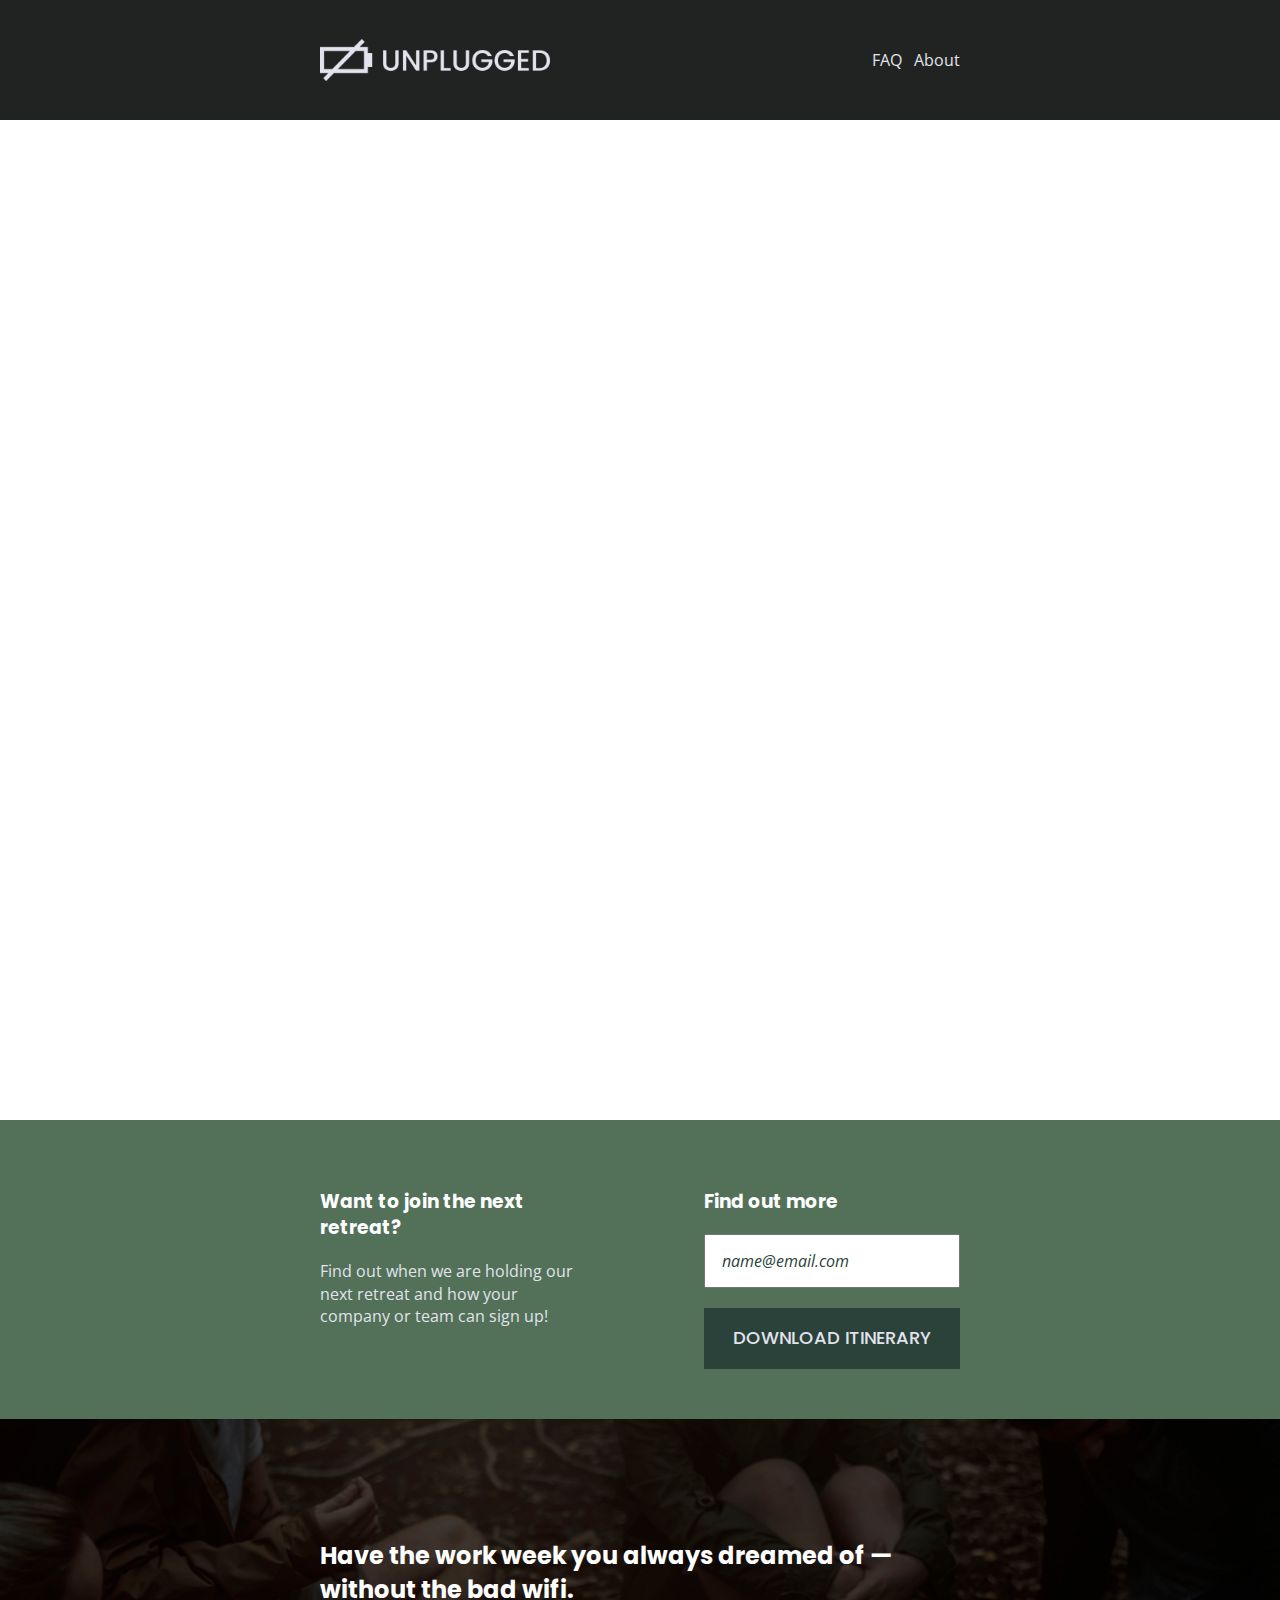
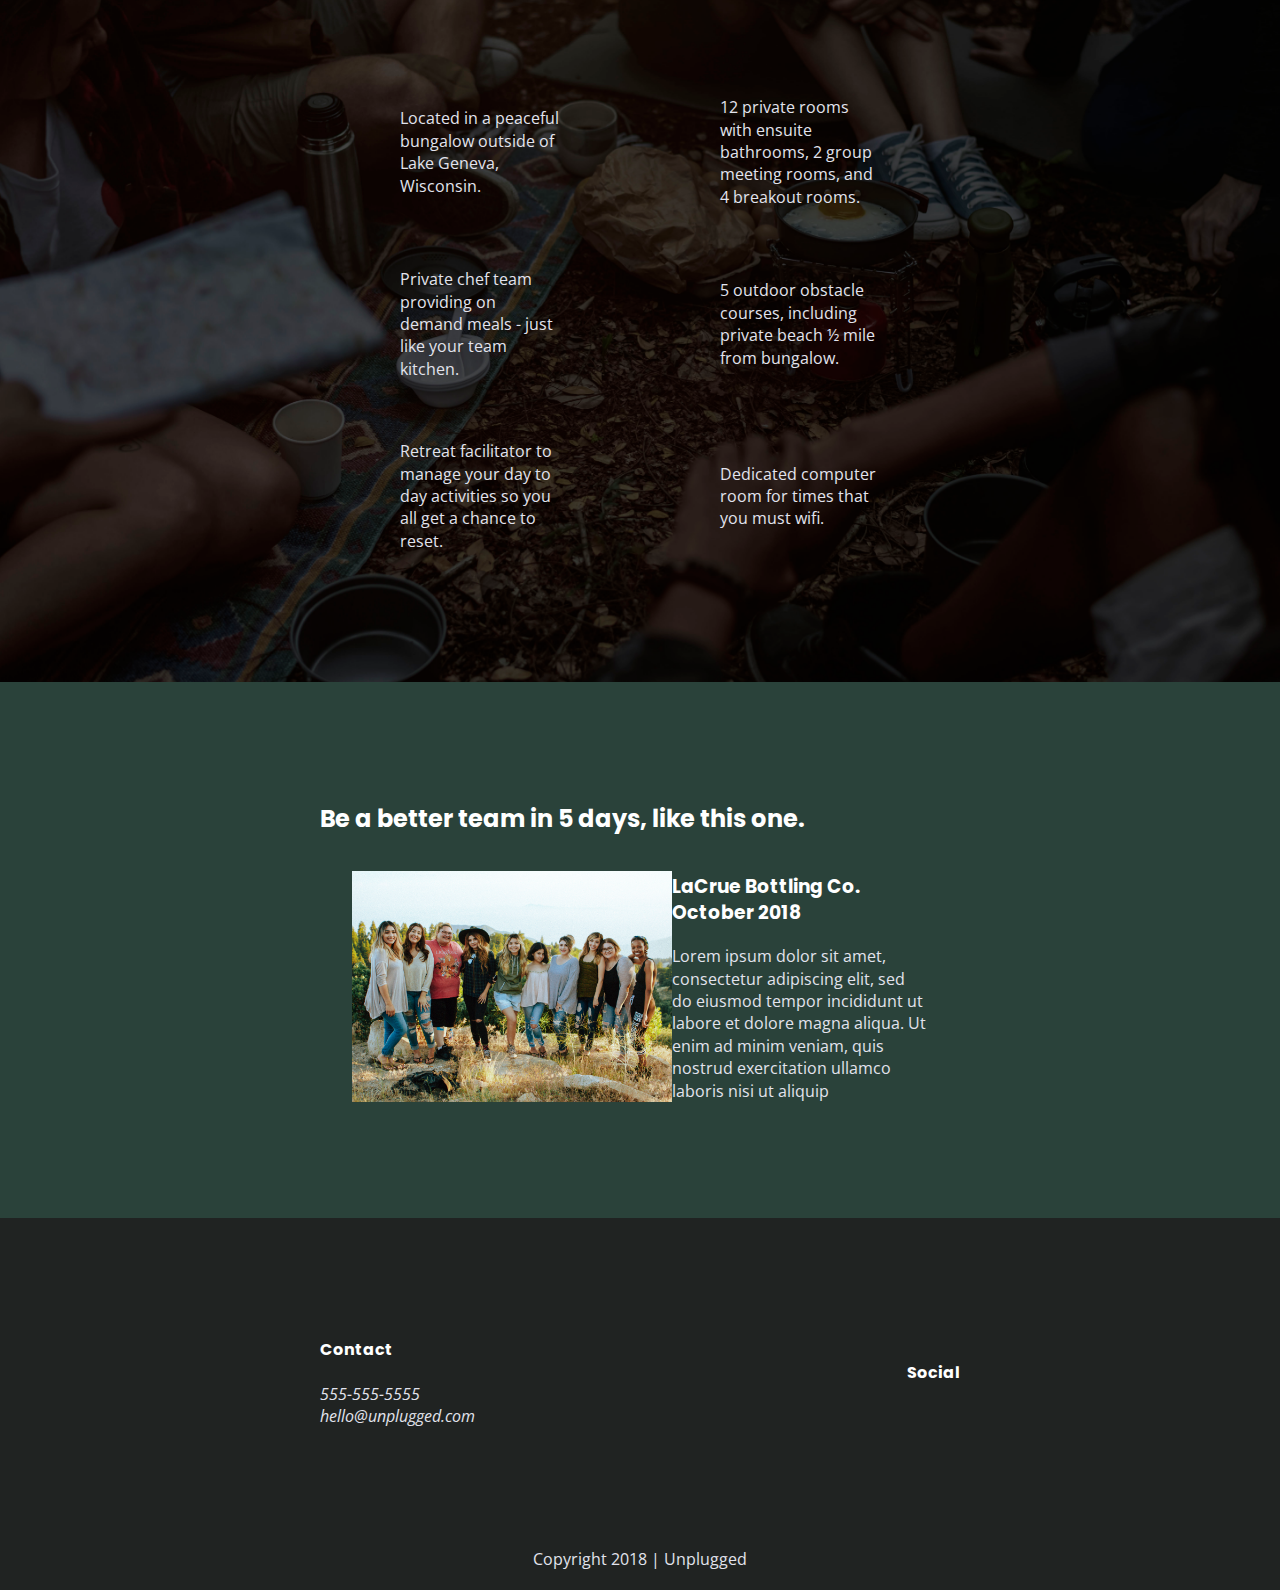
==== commit 42378b72: "Added icons and fixed reviews layout and various background colors" ====
--- a/index.html
+++ b/index.html
@@ -11,12 +11,14 @@
   <link rel="manifest" href="site.webmanifest">
   <link rel="apple-touch-icon" href="icon.png">
   <!-- Place favicon.ico in the root directory -->
-
+  <link rel="stylesheet" href="https://pro.fontawesome.com/releases/v5.10.0/css/all.css" integrity="sha384-AYmEC3Yw5cVb3ZcuHtOA93w35dYTsvhLPVnYs9eStHfGJvOvKxVfELGroGkvsg+p" crossorigin="anonymous"/>
   <!-- Google Fonts -->
   <link href="https://fonts.googleapis.com/css?family=Open+Sans:400,700|Poppins:500,700" rel="stylesheet">
   
   <link rel="stylesheet" href="css/normalize.css">
   <link rel="stylesheet" href="css/main.css">
+  <!-- FontAwesome CDN version 5.5 -->
+  <link rel="stylesheet" href="https://use.fontawesome.com/releases/v5.5.0/css/all.css" integrity="sha384-B4dIYHKNBt8Bc12p+WXckhzcICo0wtJAoU8YZTY5qE0Id1GSseTk6S+L3BlXeVIU" crossorigin="anonymous">
 </head>
 
 <body>
@@ -70,6 +72,7 @@
         <div class="features-items">
           <article>
             <p class="fontawesome-icon">
+              <i class="fas fa-campground"></i>
             </p>
             <p class="features-item-description">
               Located in a peaceful bungalow outside of Lake Geneva, Wisconsin.
@@ -77,6 +80,7 @@
           </article>
           <article>
             <p class="fontawesome-icon">
+              <i class="fas fa-bed"></i>
             </p>
             <p class="features-item-description">
               12 private rooms with ensuite bathrooms, 2 group meeting rooms, and 4 breakout rooms.
@@ -84,6 +88,7 @@
           </article>
           <article>
             <p class="fontawesome-icon">
+              <i class="fas fa-utensils"></i>
             </p>
             <p class="features-item-description">
               Private chef team providing on demand meals - just like your team kitchen.
@@ -91,6 +96,7 @@
           </article>
           <article>
             <p class="fontawesome-icon">
+              <i class="fas fa-shoe-prints"></i>
             </p>
             <p class="features-item-description">
               5 outdoor obstacle courses, including private beach ½ mile from bungalow.
@@ -98,6 +104,7 @@
           </article>
           <article>
             <p class="fontawesome-icon">
+              <i class="fas fa-smile"></i>
             </p>
             <p class="features-item-description">
               Retreat facilitator to manage your day to day activities so you all get a chance to reset.
@@ -105,6 +112,7 @@
           </article>
           <article>
             <p class="fontawesome-icon">
+              <i class="fas fa-wifi"></i>
             </p>
             <p class="features-item-description">
               Dedicated computer room for times that you must wifi.
@@ -117,19 +125,17 @@
     <section class="reviews">
       <div class="content-wrapper">
           <h2>Be a better team in 5 days, like this one.</h2>
-              <figure>
-                  <img src="img/reviews-background.jpg" alt="team of people">
-              </figure>
                   <article>
-                      <div>
-                        <h3>LaCrue Bottling Co. October 2018</h3>
-                        <p>
-                          Lorem ipsum dolor sit amet, consectetur adipiscing elit, sed do eiusmod tempor incididunt ut labore et
-                          dolore magna aliqua. Ut enim ad minim veniam, quis nostrud exercitation ullamco laboris nisi ut aliquip
-                          ex ea commodo consequat. Duis aute irure dolor in reprehenderit in voluptate velit esse cillum dolore eu
-                          fugiat nulla pariatur.
-                        </p>
-                      </div>
+                      <figure>
+                        <img src="img/reviews-background.jpg" alt="team of people">
+                      </figure>
+                          <div>
+                            <h3>LaCrue Bottling Co. October 2018</h3>
+                            <p>
+                              Lorem ipsum dolor sit amet, consectetur adipiscing elit, sed do eiusmod tempor incididunt ut labore et
+                              dolore magna aliqua. Ut enim ad minim veniam, quis nostrud exercitation ullamco laboris nisi ut aliquip
+                             </p>
+                          </div>
                   </article>
       </div>
     </section>
--- a/css/main.css
+++ b/css/main.css
@@ -144,18 +144,27 @@
     margin: 0;
 }
 
-.hero-area .content-wrapper {
+.hero-area {
   background: url('/img/hero-background.jpg') center no-repeat;
   background-size: cover;
-}
-
-.features .content-wrapper {
+  height: 1000px;
+}
+
+.features {
   background: url('/img/features-background.jpg') center no-repeat;
   background-size: cover;
 }
 
+.features i {
+	font-size: 3.75em;
+  margin-bottom: 40px;
+}
+
+.reviews {
+  background-color: #2a423a;
+}
+
 .reviews .content-wrapper {
-  background-color: #2a423a;
   width: 50%;
   flex-flow: row nowrap;
 }
@@ -171,8 +180,14 @@
   color: #e2e3ed;
 }
 
-.content-wrapper {
- 
+.copyright {
+  display: flex;
+  justify-content: center;
+  align-items: center;
+}
+
+aside {
+  background-color: #527158;
 }
 
 /* -------------------- Base Styles -------------------- */
@@ -220,6 +235,7 @@
 
 header {
     padding: 15px 0;
+    background-color: #202322;
 }
 
 header .content-wrapper {
@@ -252,6 +268,7 @@
 
 footer {
   flex-direction: column;
+  background-color: #202322;
 }
 
 footer p {
@@ -261,7 +278,6 @@
 footer .content-wrapper {
   width: 55%;
   margin: 50px 0;
-  background-color: #202322;
 }
 
 footer .contact {
@@ -337,15 +353,6 @@
   display: flex;
   justify-content: center;
   flex-flow: row wrap;
-}
-
-.reviews h2 {
-  margin-bottom: 40px;
-}
-
-.reviews h3 {
-  width: 55%;
-  margin: 20px 0;
 }
 
 /* ==========================================================================
@@ -375,7 +382,6 @@
   padding-bottom: 75%;
   height: 0;
   overflow: hidden;
-  margin: 0 300px;
 }
 
 .map iframe {
@@ -502,8 +508,10 @@
    ========================================================================== */
 
 @media only screen and (min-width: 768px) {
-      /* General styles */
-      .content-wrapper {
+    
+    /* General styles */
+    
+    .content-wrapper {
         max-width: 640px;
         margin: 100px 0;
     }
@@ -511,8 +519,9 @@
     /* Header */
  
     header {
-      justify-content: space-around;
-      padding: 33px 0;
+        justify-content: space-around;
+        padding: 33px 0;
+        background-color: #202322;
     }
  
     header .content-wrapper {
@@ -523,6 +532,10 @@
     header nav {
         width: 20%;
     }
+
+    header img {
+        width: 60%;
+    }
  
     header nav ul {
         justify-content: space-between;
@@ -533,6 +546,10 @@
     }
  
     /* Hero Area */
+
+    .hero-area h1 {
+        font-size: 3.5em;
+    }
  
     /* Aside */
     aside .content-wrapper {
@@ -563,15 +580,29 @@
     }
  
     /* Reviews */
+
+    .reviews .content-wrapper {
+      display: flex;
+      justify-content: space-between;
+      flex-flow: row wrap;
+      width: 100%;
+    }
+
     .reviews article {
-        display: flex;
-        justify-content: space-between;
-    }
-    
+      display: flex;
+      justify-content: center;
+      align-items: center;
+      flex-flow: row nowrap;
+    }
+
+   .reviews article figure {
+      width: 50%;
+    }
+
     .reviews article div {
-        width: 49%;        
-    }
- 
+      width: 40%;
+    }
+
     /* Footer */
     footer .content-wrapper {
         width: 65%;
@@ -598,40 +629,59 @@
    ========================================================================== */
  
    .mission-content {
-    display: flex;
-    justify-content: space-between;
-    align-items: center;
-    padding-top: 20px;
-}
-
-.mission-content p {
-    width: 45%;
-}
-
-.contact-section .content-wrapper h2 {
-    width: 80%;
-}
-
-.contact-content {
-    display: flex;
-    justify-content: space-between;
-    align-items: flex-start;
-}
+        display: flex;
+        justify-content: space-between;
+        align-items: center;
+        padding-top: 20px;
+    }
+
+    .mission-content p {
+        width: 45%;
+    }
+
+    .mission {
+        background-color: #527158;
+    }
+
+    .contact-section .content-wrapper h2 {
+        width: 80%;
+    }
+
+    .contact-content {
+        display: flex;
+        justify-content: space-between;
+        align-items: flex-start;
+    }
+
+    .map figure {
+        position: relative;
+        padding-bottom: 75%;
+        height: 0;
+        overflow: hidden;
+    }
+    
+    .map iframe {
+        position: absolute;
+        top: 0;
+        left: 0;
+        width: 100%;
+        height: 100%;
+    }
 
 /* ==========================================================================
    FAQ Page
    ========================================================================== */
    .faq .content-wrapper {
-    justify-content: space-between;
-}
-
-.faq-content {
-    flex-basis: 45%;
-}
-
-.faq h2 {
-    width: 100%;
-}
+        justify-content: space-between;
+    }
+
+    .faq-content {
+        flex-basis: 45%;
+    }
+
+    .faq h2 {
+        width: 100%;
+    }
 }
 
 @media only screen and (min-width: 1200px) {
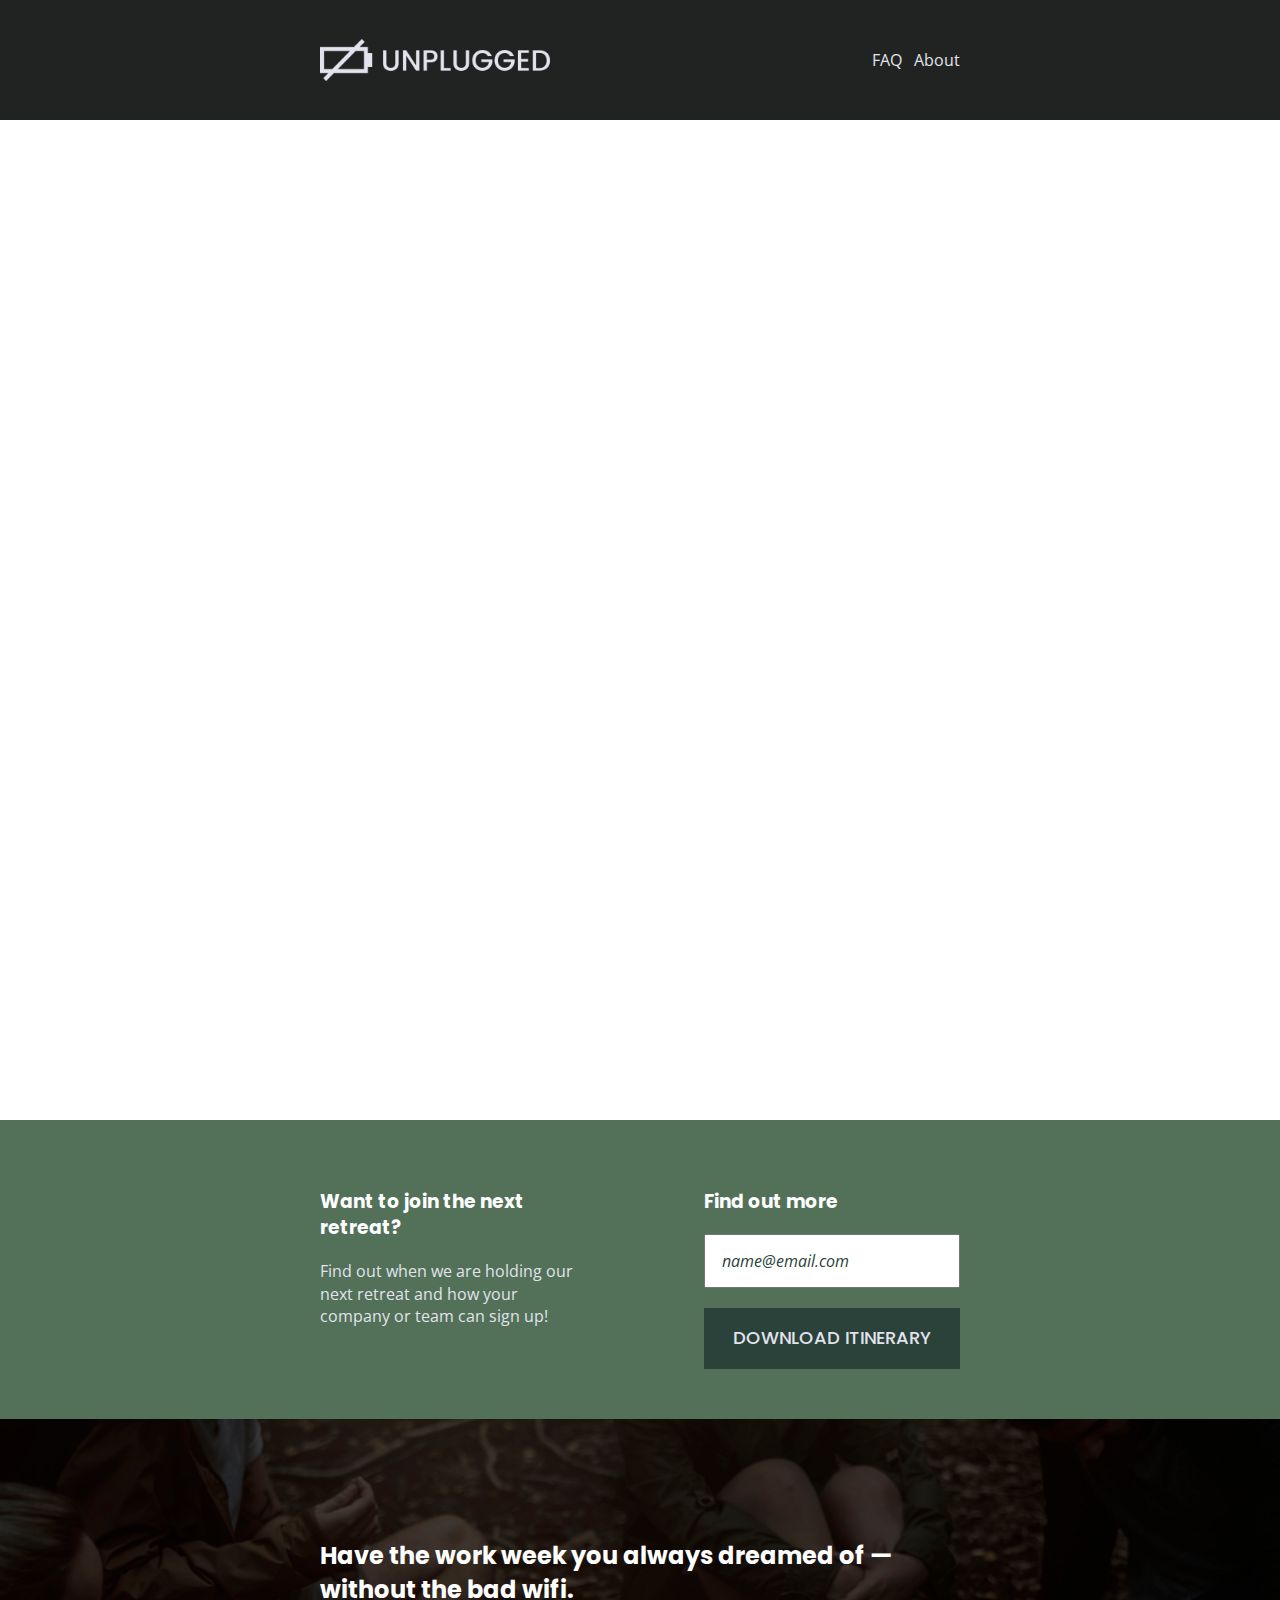
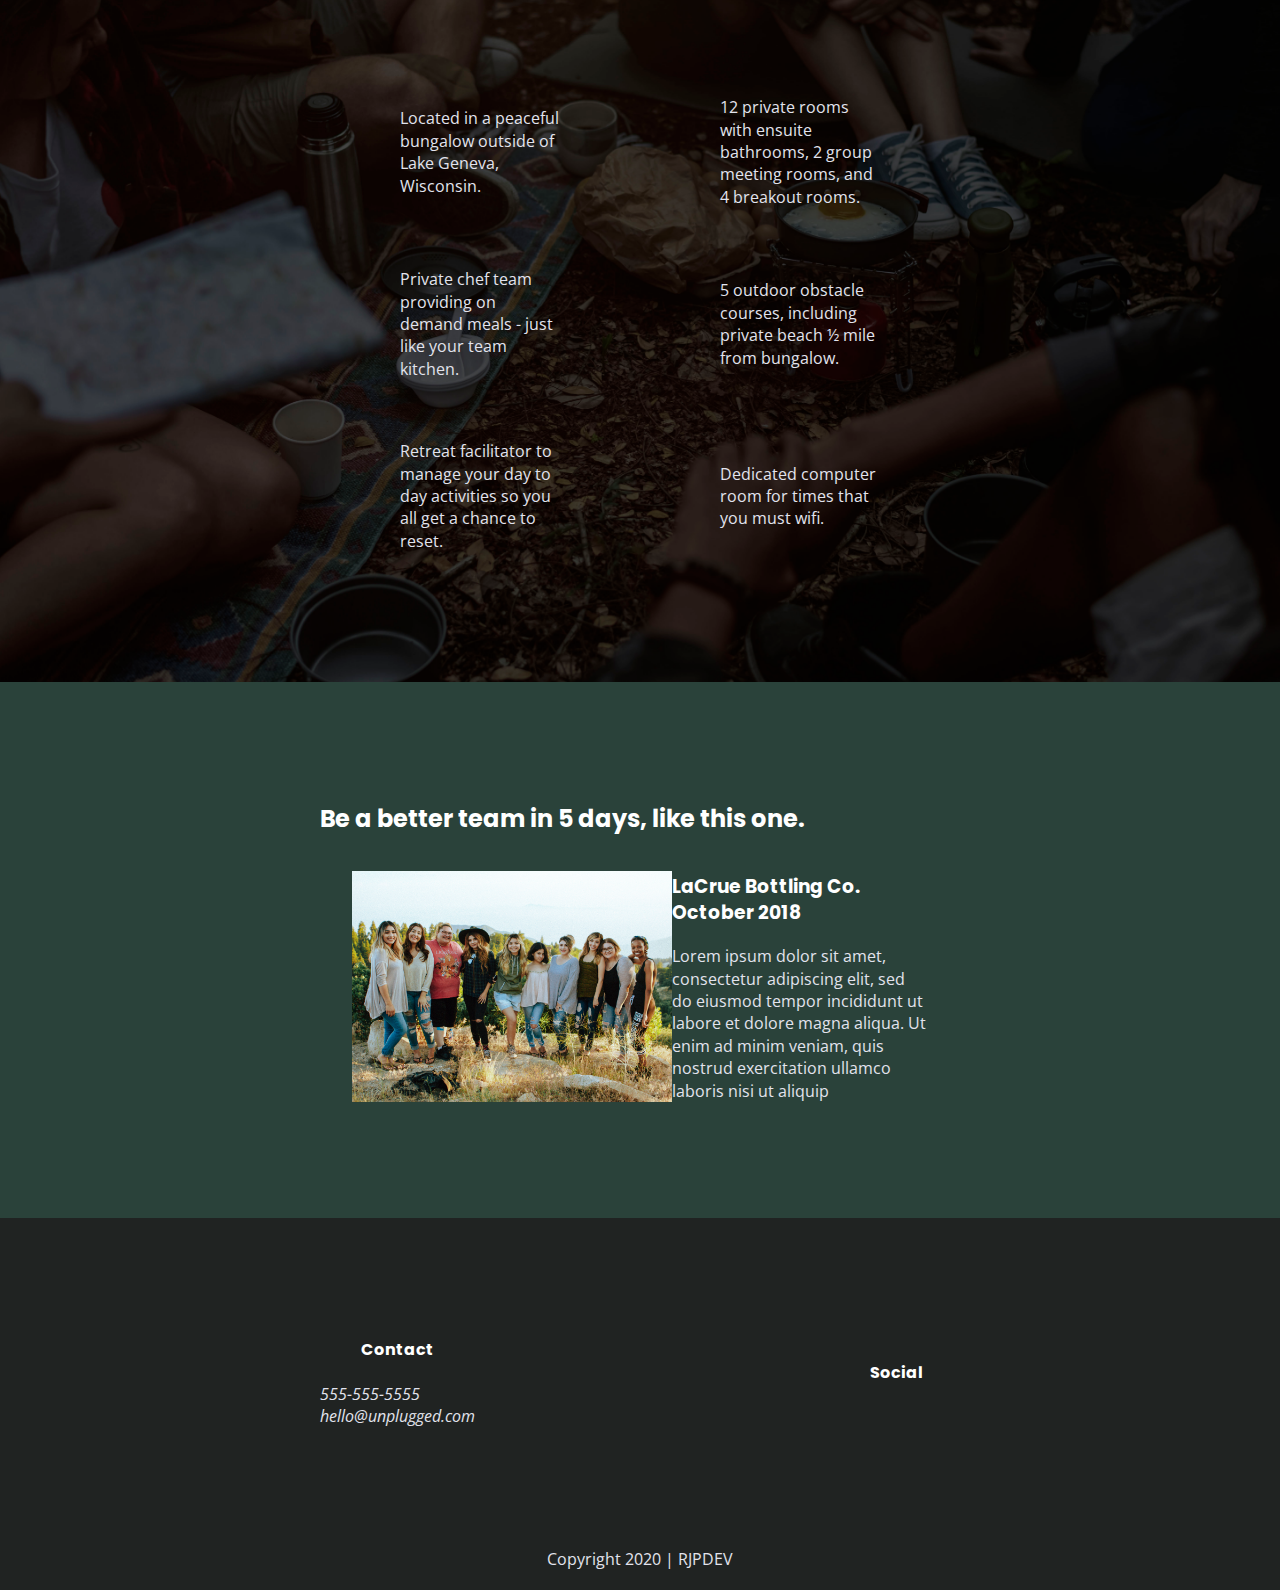
==== commit 70bfbcdf: "Added social icons and fixed spacing" ====
--- a/index.html
+++ b/index.html
@@ -158,13 +158,13 @@
           <h4>Social</h4>
           <div class="social-icons">
             <p>
-              <a href="https://www.facebook.com/Skillcrush/" target="_blank"></a>
-            </p>
-            <p>
-              <a href="https://twitter.com/Skillcrush" target="_blank"></a>
-            </p>
-            <p>
-              <a href="https://www.instagram.com/skillcrush/" target="_blank"></a>
+              <a href="https://www.facebook.com/Skillcrush/" target="_blank"><i class="fab fa-facebook"></i></a>
+            </p>
+            <p>
+              <a href="https://twitter.com/Skillcrush" target="_blank"><i class="fab fa-twitter"></i></a>
+            </p>
+            <p>
+              <a href="https://www.instagram.com/skillcrush/" target="_blank"><i class="fab fa-instagram"></i></a>
             </p>
           </div>
         </div>
@@ -172,7 +172,7 @@
     </div>
     <!--footer content-wrapper ends-->
     <div class="copyright">
-      <p>Copyright 2018 | Unplugged</p>
+      <p>Copyright 2020 | RJPDEV</p>
     </div>
   </footer>
 
--- a/css/main.css
+++ b/css/main.css
@@ -614,9 +614,27 @@
         justify-content: space-between;
         align-items: center;
     }
+
+    footer .social {
+        width:20%;
+    }
+    
+    footer .social h4 {
+      text-align: center;
+    }
+
+    footer .social-icons {
+      display: flex;
+      justify-content: space-between;
+      flex-flow: row nowrap;
+    }
  
     footer .contact {
         margin-bottom: 0;
+    }
+
+    footer .contact h4 {
+      text-align: center;
     }
  
     footer .copyright {
